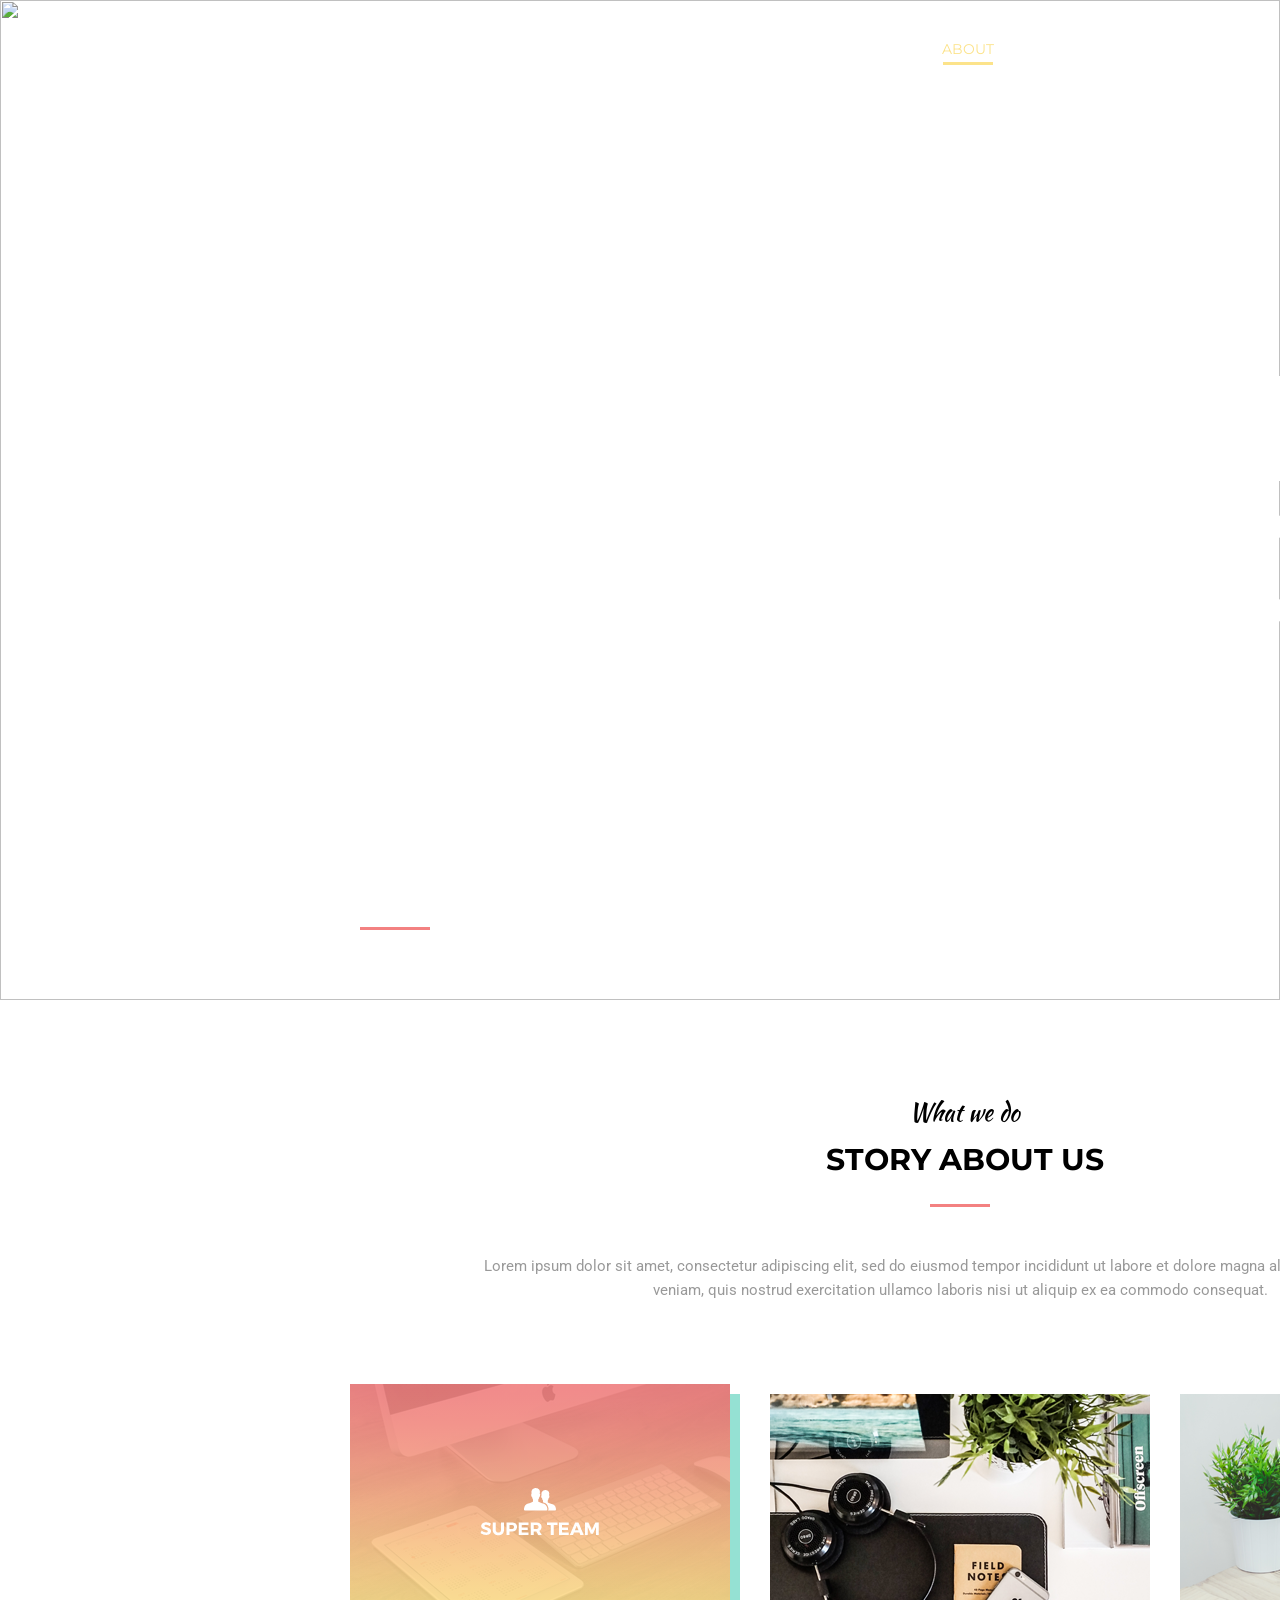
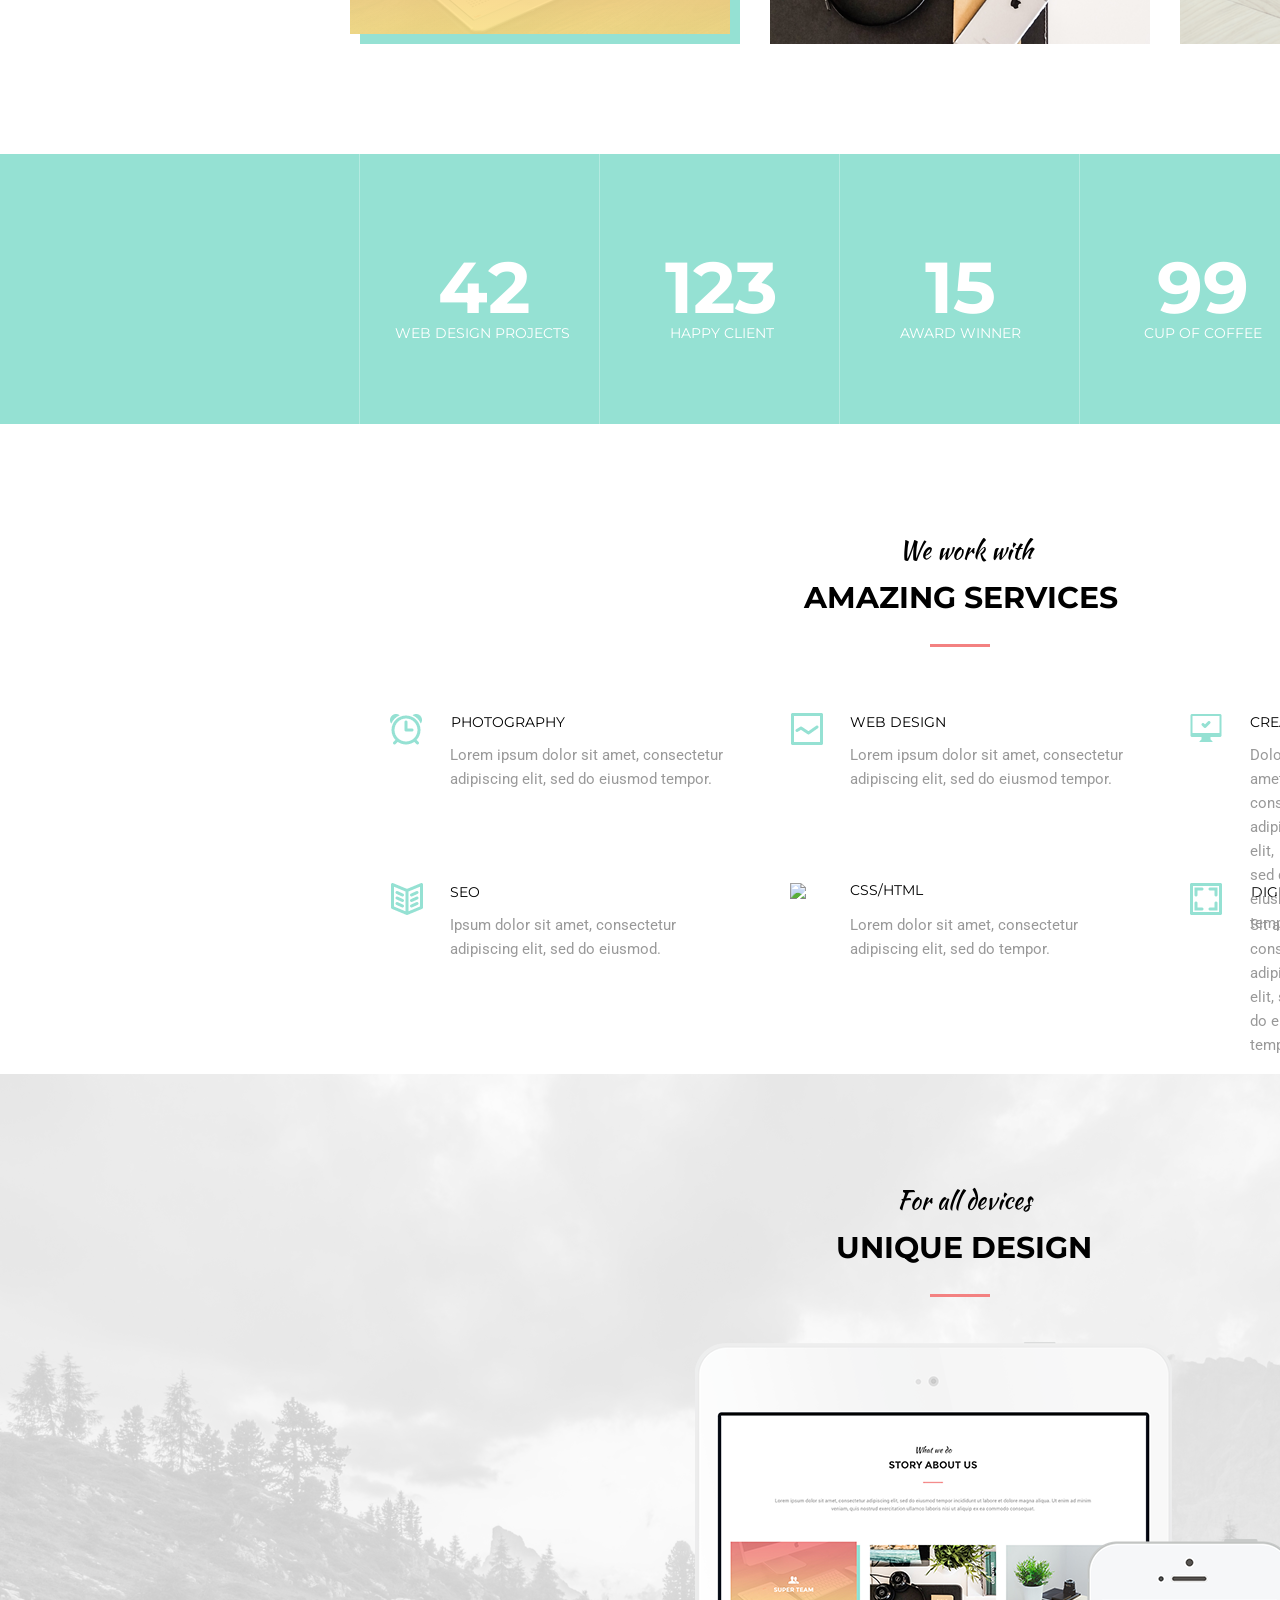
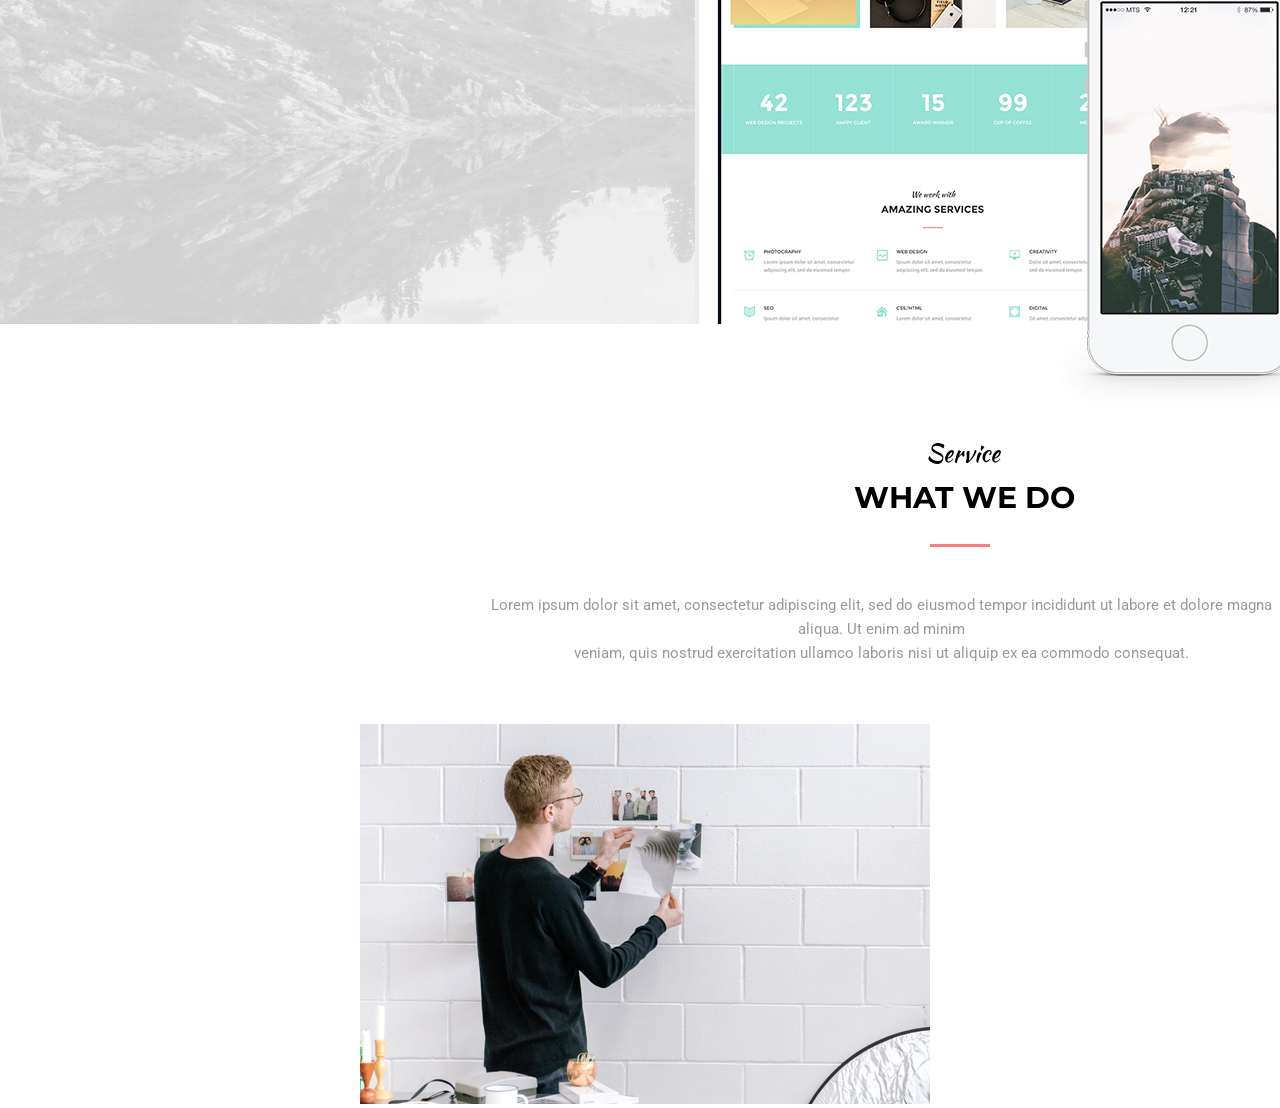
==== index.html @ 836aa124 "init commit" ====
<!DOCTYPE html>
<html>
<head>
	<title>MoGo</title>
	<link rel="stylesheet" type="text/css" href="css/style.css">
	<!--
		Importing Fonts
	-->
	<link href="https://fonts.googleapis.com/css?family=Montserrat:400,700&display=swap" rel="stylesheet">
	<link href="https://fonts.googleapis.com/css?family=Kaushan+Script&display=swap" rel="stylesheet">
	<link href="https://fonts.googleapis.com/css?family=Roboto&display=swap" rel="stylesheet">

</head>
<body>
<header>
	<span id='logo'>MoGo</span>
	<span id='nav1'><a class='nav' href="#" style="color:#fce38a;">ABOUT</a></span>
	<a class="navnclr" href="#" style="margin-left: 1048px;">SERVICE</a>
	<a class="navnclr" href="#" style="margin-left:1165px;">WORK</a>
	<a class="navnclr" href="#" style="margin-left:1269px;">BLOG</a>
	<a class="navnclr" href="#" style="margin-left:1365px;">CONTACT</a>
	<a href="#"><img src="image/cart.png" id="cart"></a>
	<a href="#"><img src="image/lupa.png" style="width: 18px;height: 18px;position: absolute;margin-top: 36px;margin-left:1544px;"></a>
	<img src="image/underline.png" id="undrln">
	<span id="ct">Creative Template</span>
	<label id="welcome_label">WELCOME <br>TO MOGO</label>
	<img src="image/underline2.png" id="undrln2">
	<a href="#"><img id="button" src="image/button.png"></a>
	<img src="image/line1.png" id="line1">
	<img src="image/line2.png" id="line2">
	<img src="image/line2.png" id="line3">
	<img src="image/line2.png" id="line4">
	<a href="#" id="intro"><span class="number">01</span> <span class="word">Intro</span></a>
	<a href="#" id="two"><span class="number">02</span> <span class="word">Work</span> </a>
	<a href="#" id="three"><span class="number">03</span> <span class="word">About</span></a>
	<a href="#" id="four"><span class="number">04</span> <span class="word">Contacts</span></a>
	<img src="image/intro.jpg" id="headerimg">
</header>

<section id="content1">
	<div id="main">
		<span id="what_we_do">What we do</span>
		<span id="story">Story about us</span>
		<img src="image/line_red.png" id="line_red">
		<span id="text">Lorem ipsum dolor sit amet, consectetur adipiscing elit, sed do eiusmod tempor incididunt ut labore et dolore magna aliqua. Ut enim ad minim <br> veniam, quis nostrud exercitation ullamco laboris nisi ut aliquip ex ea commodo consequat. </span>
		<img src="image/photo-1.png" id="photo1">
		<img src="image/photo-2.png" id="photo2">
		<img src="image/photo-3.png" id="photo3">
	</div>
</section>

<section id="content2">
	<div id="main2">
		<img src="image/vertical_line.png" id="vertical_line">
		<img src="image/vertical_line.png" id="vertical_line2">
		<img src="image/vertical_line.png" id="vertical_line3">
		<img src="image/vertical_line.png" id="vertical_line4">
		<img src="image/vertical_line.png" id="vertical_line5">
		<img src="image/vertical_line.png" id="vertical_line6">

		<span id="number1">42</span>
		<span id="number2">123</span>
		<span id="number3">15</span>
		<span id="number4">99</span>
		<span id="number5">24</span>

		<span id="word1">Web design projects</span>
		<span id="word2">Happy client</span>
		<span id="word3">award winner</span>
		<span id="word4">cup of coffee</span>
		<span id="word5">members</span>
	</div>
</section>
<section id="content3">
	<div id="main3">
		<span id="www">We work with</span>
		<span id="as">AMAZING SERVICES</span>
		<img src="image/line_red.png" id="line_red2">
		<img src="image/alarm_1.png" class="icons" style="margin-top:290px; margin-left: 390px;">
		<img src="image/graph_2.png" class="icons" style="margin-top:289px;margin-left:  791px;">
		<img src="image/computer_3.png" class="icons" style="margin-top:290px;margin-left:1190px;">
		<img src="image/book_4.png" class="icons" style="margin-top:459px;margin-left:391px;">
		<img src="image/HOME_5.png" class="icons" style="margin-top:459px;margin-left:790px;">
		<img src="image/image_6.png" class="icons" style="margin-top:459px;margin-left:1190px;">
		<span class="text_big" style="margin-top:289px;margin-left:451px;">Photography</span>
		<span class="text_big" style="margin-top:289px;margin-left:850px;">Web design</span>
		<span class="text_big" style="margin-top:289px;margin-left:1250px;">Creativity</span>
		<span class="text_big" style="margin-top:459px;margin-left:450px;">Seo</span>
		<span class="text_big" style="margin-top:457px;margin-left:850px;">Css/Html</span>
		<span class="text_big" style="margin-top:459px;margin-left:1251px;">Digital</span>
		<span class="text_small" style="margin-top:319px; margin-left:450px;">Lorem ipsum dolor sit amet, consectetur <br> adipiscing elit, sed do eiusmod tempor.</span>
		<span class="text_small" style="margin-top:319px;margin-left:850px;">Lorem ipsum dolor sit amet, consectetur <br> adipiscing elit, sed do eiusmod tempor.</span>
		<span class="text_small" style="margin-top:319px;margin-left:1250px;">Dolor sit amet, consectetur adipiscing elit,<br> sed do eiusmod tempor.</span>
		<span class="text_small" style="margin-top:489px;margin-left:450px;">Ipsum dolor sit amet, consectetur<br> adipiscing elit, sed do eiusmod.</span>
		<span class="text_small" style="margin-top:489px;margin-left:850px;">Lorem dolor sit amet, consectetur<br> adipiscing elit, sed do tempor.</span>
		<span class="text_small" style="margin-top:489px;margin-left: 1250px;">Sit amet, consectetur adipiscing elit, sed <br> do eiusmod tempor.</span>
	</div>
</section>
<section id="content4">
	<div id="main4">
		<span id="foralldevices">For all devices</span>
		<span id="unique">Unique design</span>
		<img src="image/line_red.png" style="position: absolute;margin-top:220px;margin-left: 930px;">
		
		<img src="image/background_2.png" style="opacity: 0.2;z-index: -1; position: absolute;">
		<img src="image/ipad.png" style="position: absolute;margin-top:268px;margin-left: 695px; opacity: 1;z-index: 2;">
		<img src="image/iphone.png" style="position:absolute;opacity:1;z-index: 2;margin-top:465px;margin-left: 1057px;">
	</div>
</section>
<section id="content5">
	<div id="main5">
		<span id="srvc">Service</span>
		<span id="what_we_do2" style="	margin-top:155px;margin-left:854px;">What we do</span>
		<img src="image/line_red.png" style="margin-top:220px;margin-left: 930px;position: absolute;">
		<span id="txt">Lorem ipsum dolor sit amet, consectetur adipiscing elit, sed do eiusmod tempor incididunt ut labore et dolore magna aliqua. Ut enim ad minim <br> veniam, quis nostrud exercitation ullamco laboris nisi ut aliquip ex ea commodo consequat. </span>
		<img src="image/photo.png" style="margin-top:400px;margin-left:360px">
	</div>
</section>

</body>
</html>
---- css/style.css ----
body{
	margin:0;
}
#logo{
	font-family: 'Montserrat', sans-serif;
	margin-left:362px;
	margin-top:27px;
	width:86px;
	height:23px;
	font-weight:700;
	font-size:30px;
	display: inline-block;
	font-size:30px;
	position: absolute;
	display: inline-block;
	color:white;
}
#headerimg{
	width: 100%;
	height: 1000px;
	z-index: -1;
	margin:0;
	position:relative;
}
#nav1{
	position: absolute;
	margin-left:942px;
	margin-top:40px;
}
#undrln{
	position:absolute;
	width:50px;
	height:3px;
	margin-left:943px;
	margin-top:62px;
}
.nav{
	position:absolute;
	font-weight: 400;
	font-size:14px;
	font-family: 'Montserrat';
	text-decoration: none;
}
.navnclr{
	position:absolute;
	font-weight: 400;
	font-size:14px;
	font-family: 'Montserrat';
	text-decoration: none;
	color:white;
	margin-top:40px;
}
#cart{
	position:absolute;
	margin-top:40px;
	margin-left:1484px;
	width: 18px;
	height:15px;
}
#ct{
	position:absolute;
	font-family: "Kaushan Script";
	font-size:72px;
	margin-top:229px;
	margin-left:713px;
	color:white;
}
#welcome_label{
	position:absolute;
	font-family: "Montserrat";
	font-weight: 700;
	font-size:150px;
	color:white;
	margin-top:358px;
	margin-left:560px;
	line-height: 140px;
	width: 820px;
	height:240px;
	text-align:center;
}
#undrln2{
	position:absolute;
	width: 60px;
	height: 3px;
	margin-top:677px;
	margin-left:930px;
}
#button{
	position: absolute;
	width: 160px;
	height:40px;
	margin-top:730px;
	margin-left:880px;
}
#line1{
	position:absolute;
	width: 280px;
	height: 3px;
	margin-top:927px;
	margin-left:360px;
}
a{
	text-decoration: none;
	color:white;
}
#intro{
	text-transform: uppercase;
	position: absolute;
	margin-top:955px;
	margin-left:360px;
}
.number{
	font-family: "Montserrat";
	font-weight: 700;
	font-size:24px;
}
.word{
	font-family:"Montserrat";
	font-weight: 400;
	font-size:17px;
}
#two{
	text-transform: uppercase;
	position:absolute;
	margin-top:955px;
	margin-left:670px;
}
#line2{
	position:absolute;
	width: 280px;
	height: 3px;
	margin-top:927px;
	margin-left:670px;
}
#three{
	text-transform: uppercase;
	position:absolute;
	margin-top:955px;
	margin-left:980px;
}
#line3{
	position:absolute;
	width: 280px;
	height: 3px;
	margin-top:927px;
	margin-left:980px;
}
#line4{
	position:absolute;
	width:280px;
	height:3px;
	margin-top:927px;
	margin-left:1290px;
}
#four{
	text-transform: uppercase;
	position:absolute;
	margin-top:955px;
	margin-left:1290px;
}
#what_we_do{
	position: absolute;
	font-family: "Kaushan Script";
	font-weight:400;
	font-size:24px;
	margin-top:91px;
	margin-left:909px;
}
#story{
	position:absolute;
	font-family:"Montserrat";
	font-weight: 700;
	font-size:30px;
	text-transform: uppercase;
	margin-top:137px;
	margin-left:826px;
}
#line_red{
	position: absolute;
	width:60px;
	height: 3px;
	margin-top:200px;
	margin-left:930px;
}
#text{
	position: absolute;
	font-family:"Roboto";
	font-weight: 400;
	font-size:15px;
	line-height: 24px;
	text-align:center;
	width:954px;
	height:39px;
	margin-top: 250px;
	margin-left: 483px;
	color:#999999;
}
#photo1, #photo2, #photo3{
	position:absolute;
}
#photo1{
	margin-top:380px;
	margin-left:350px;
}
#photo2{
	margin-top:390px;
	margin-left:770px;
}
#photo3{
	margin-top:390px;
	margin-left:1180px;
}
#main{
	height:750px;
	width:100%;
}
#main2{
	width:100%;
	height:270px;
	background-color: #95e1d3;
}
#vertical_line{
	position:absolute;
	margin-left:359px;
}
#vertical_line2{
	position:absolute;
	margin-left:599px;
}
#vertical_line3{
	position:absolute;
	margin-left:839px;
}
#vertical_line4{
	position:absolute;
	margin-left:1079px;
}
#vertical_line5{
	position:absolute;
	margin-left:1319px;
}
#vertical_line6{
	position:absolute;
	margin-left:1559px;
	margin-right: 360px;
}
#number1{
	position:absolute;
	font-family: 'Montserrat';
	font-weight: 700;
	font-size:72px;
	text-transform: uppercase;
	margin-top:89px;
	margin-left:438px;
	color:white;
}
#number2{
	position:absolute;
	font-family: 'Montserrat';
	font-weight: 700;
	font-size:72px;
	text-transform: uppercase;
	margin-top:89px;
	margin-left:665px;
	color:white;
}
#number3{
	position:absolute;
	font-family: 'Montserrat';
	font-weight: 700;
	font-size:72px;
	text-transform: uppercase;
	margin-top:89px;
	margin-left:925px;
	color:white;
}
#number4{
	position:absolute;
	font-family: 'Montserrat';
	font-weight: 700;
	font-size:72px;
	text-transform: uppercase;
	margin-top:89px;
	margin-left:1157px;
	color:white;
}
#number5{
	position:absolute;
	font-family: 'Montserrat';
	font-weight: 700;
	font-size:72px;
	text-transform: uppercase;
	margin-top:89px;
	margin-left:1398px;
	color:white;
	text-transform: uppercase;
}
#word1{
	position: absolute;
	font-family: 'Montserrat';
	font-weight:400;
	font-size:14px;
	color:white;
	text-transform: uppercase;
	margin-left:395px;
}
#word2{
	position: absolute;
	font-family: "Montserrat";
	font-weight:400;
	font-size:14px;
	color:white;
	text-transform: uppercase;
	margin-left:670px;
}
#word3{
	position: absolute;
	font-family: "Montserrat";
	font-weight:400;
	font-size:14px;
	color:white;
	text-transform: uppercase;
	margin-left:900px;
}
#word4{
	position: absolute;
	font-family: "Montserrat";
	font-weight:400;
	font-size:14px;
	color:white;
	text-transform: uppercase;
	margin-left:1144px;
}
#word5{
	position: absolute;
	font-family: "Montserrat";
	font-weight:400;
	font-size:14px;
	color:white;
	text-transform: uppercase;
	margin-left:1404px;
}
#word1, #word2, #word3, #word4, #word5{
	margin-top:170px;
}
#main3{
	width:100%;
	height:650px;
}
#www{
	font-family: 'Kaushan Script';
	font-size:24px;
	font-weight: 400;
	position: absolute;
	margin-top:109px;
	margin-left:899px;
}
#as{
	font-family: 'Montserrat';
	font-weight: 700;
	font-size:30px;
	position:absolute;
	margin-top:155px;
	margin-left:804px;
}
#line_red2{
	position: absolute;
	margin-top:220px;
	margin-left:930px;
}
.icons{
	position:absolute;
}
.text_big{
	position:absolute;
	font-family: 'Montserrat';
	font-weight: 400;
	font-size:14px;
	text-transform: uppercase;
}
.text_small{
	position:absolute;
	font-family:'Roboto';
	font-size:15px;
	font-weight: 400;
	line-height: 24px;
	color:#999999;
}
#foralldevices{
	font-size: 24px;
	font-weight: 400;
	font-family: "Kaushan Script";
	position:absolute;
	margin-top:109px;
	margin-left:897px;
	color:black;
}
#unique{
	text-transform: uppercase;
	font-family: "Montserrat";
	font-weight: 700;
	font-size:30px;
	margin-top:155px;
	margin-left:836px;
	position: absolute;
	color:black;
}
#main4{
	width: 1920px;
	height:850px;
}
#srvc{
	position:absolute;
	margin-top:112px;
	margin-left:926px;
	font-family: "Kaushan Script";
	font-size:24px;
	font-weight: 400;
}
#what_we_do2{
	font-family: "Montserrat";
	font-weight: 700;
	font-size:30px;
	text-transform: uppercase;
	position:absolute;
}
#txt{
	font-family: "Roboto";
	font-weight: 400;
	font-size:15px;
	line-height: 24px;
	text-align: center;
	position: absolute;
	margin-top: 269px;
	margin-left:483px;
	color:#999999;
}
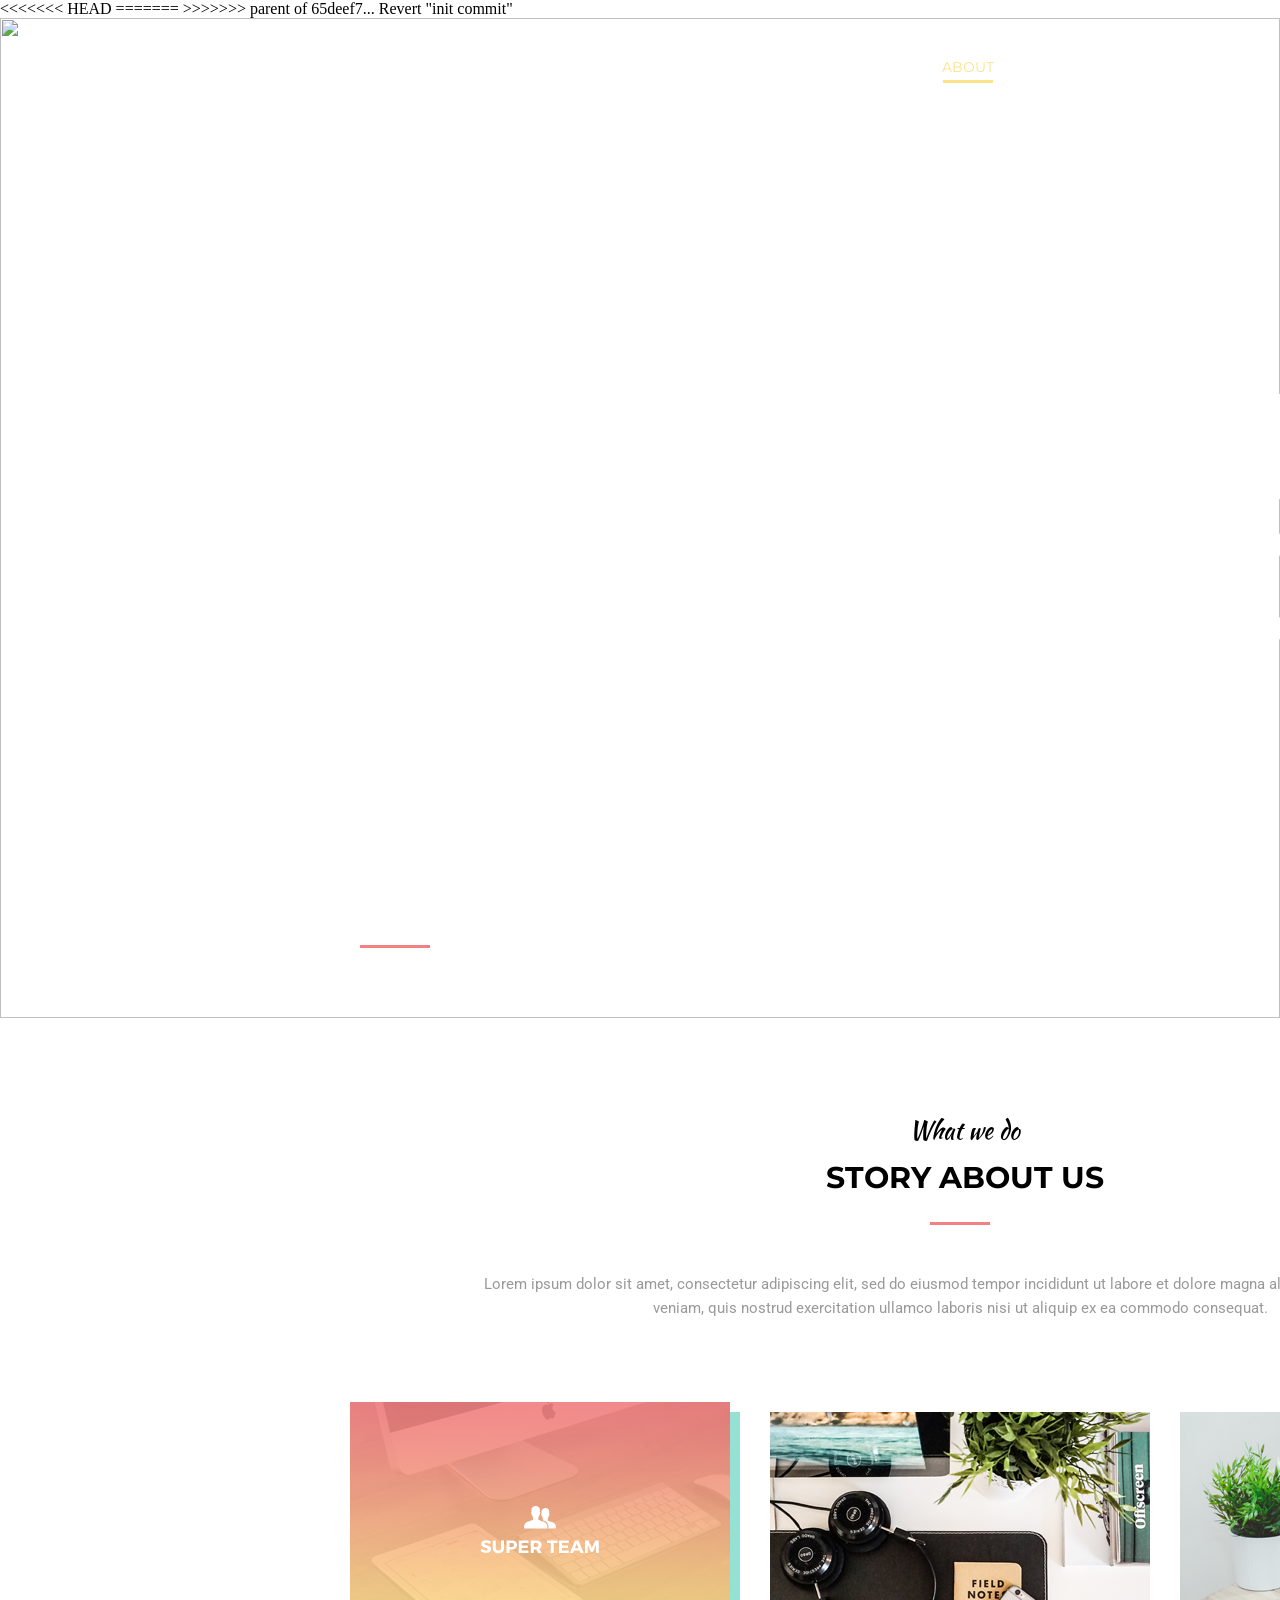
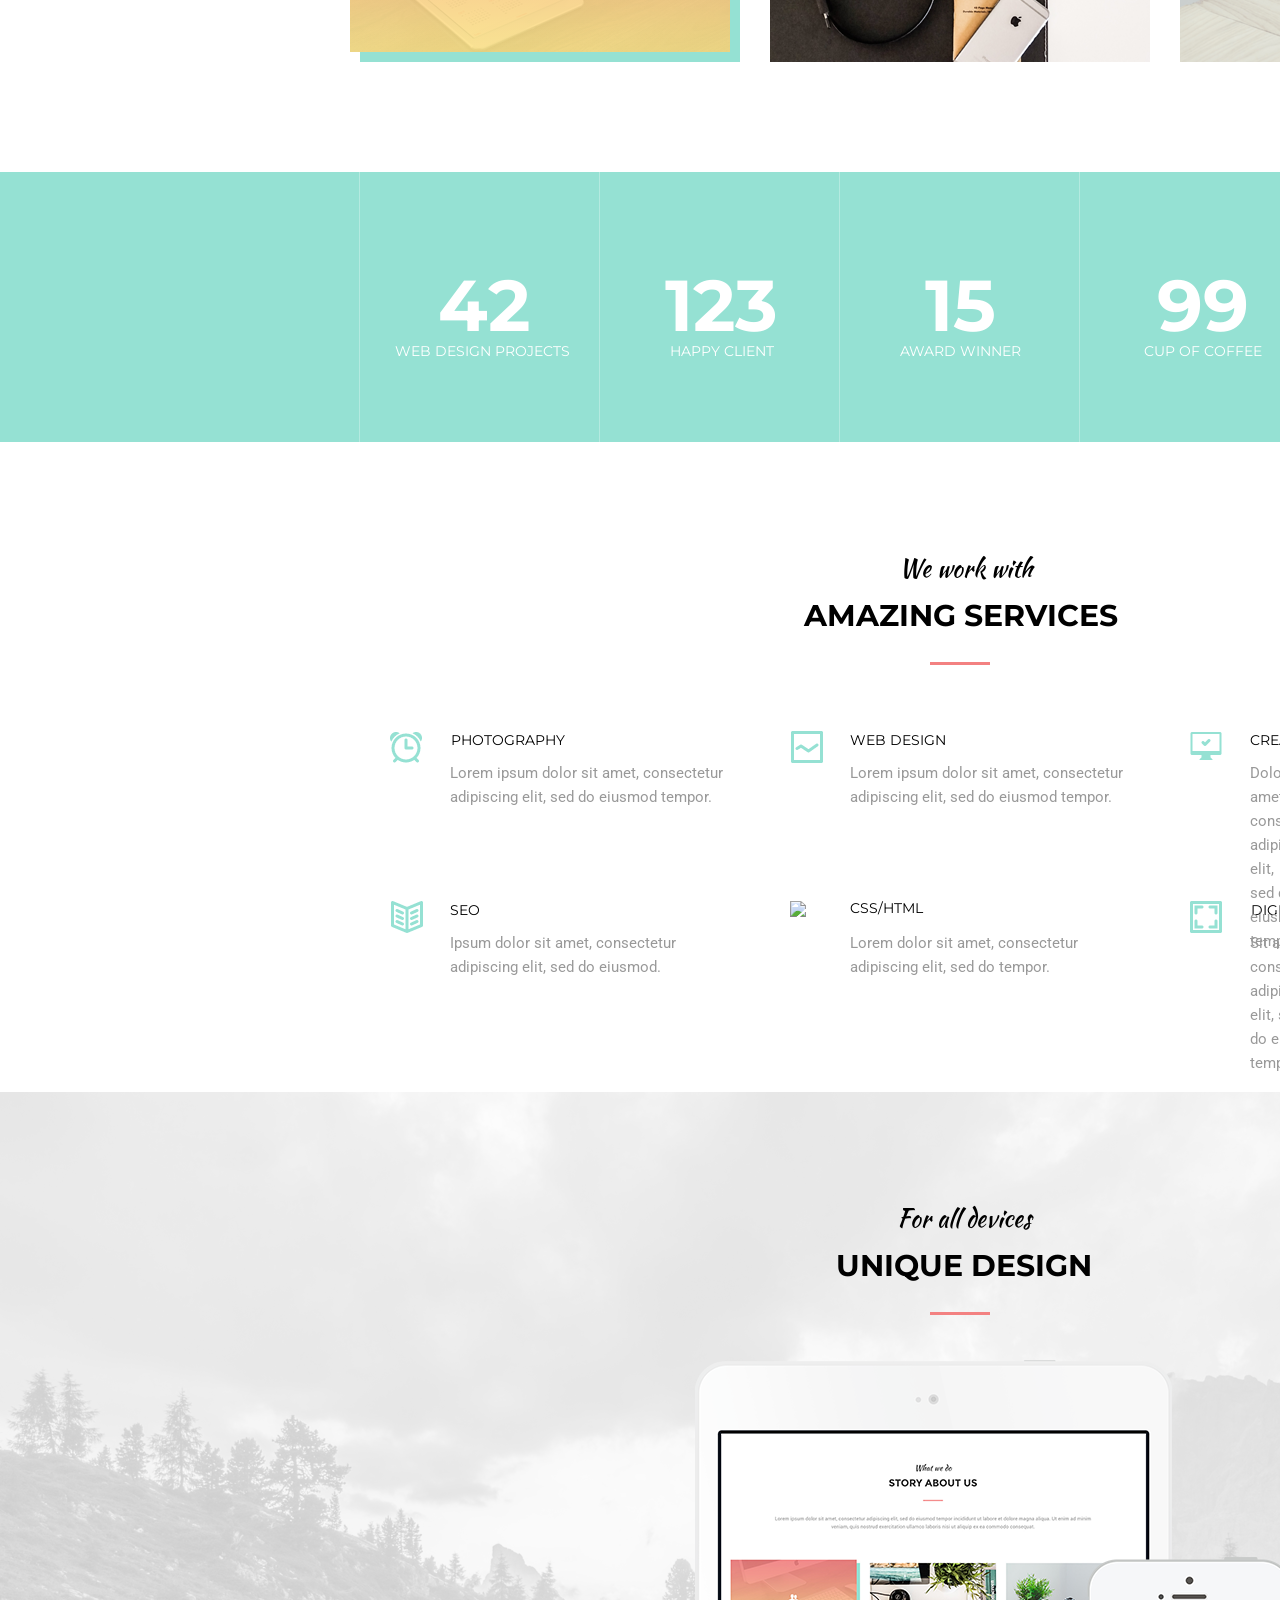
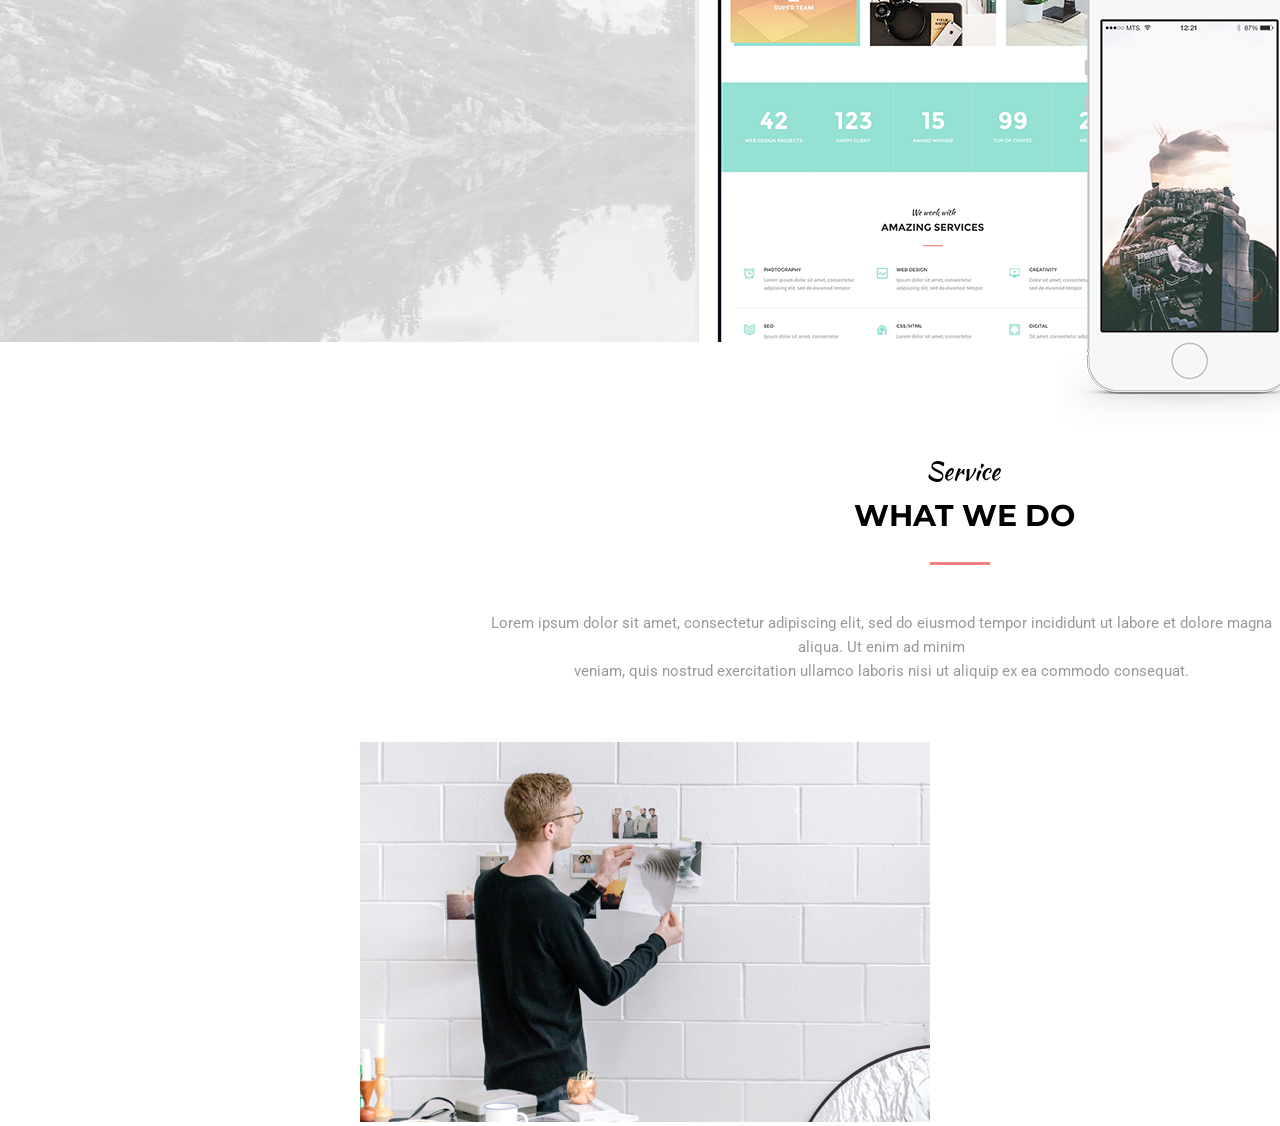
==== commit 0f942834: "Update index.html" ====
--- a/index.html
+++ b/index.html
@@ -9,7 +9,14 @@
 	<link href="https://fonts.googleapis.com/css?family=Montserrat:400,700&display=swap" rel="stylesheet">
 	<link href="https://fonts.googleapis.com/css?family=Kaushan+Script&display=swap" rel="stylesheet">
 	<link href="https://fonts.googleapis.com/css?family=Roboto&display=swap" rel="stylesheet">
+<<<<<<< HEAD
+	<!--
+		Google AdSense
+	-->
+	<script data-ad-client="ca-pub-1512431930109573" async src="https://pagead2.googlesyndication.com/pagead/js/adsbygoogle.js"></script>
+=======
 
+>>>>>>> parent of 65deef7... Revert "init commit"
 </head>
 <body>
 <header>
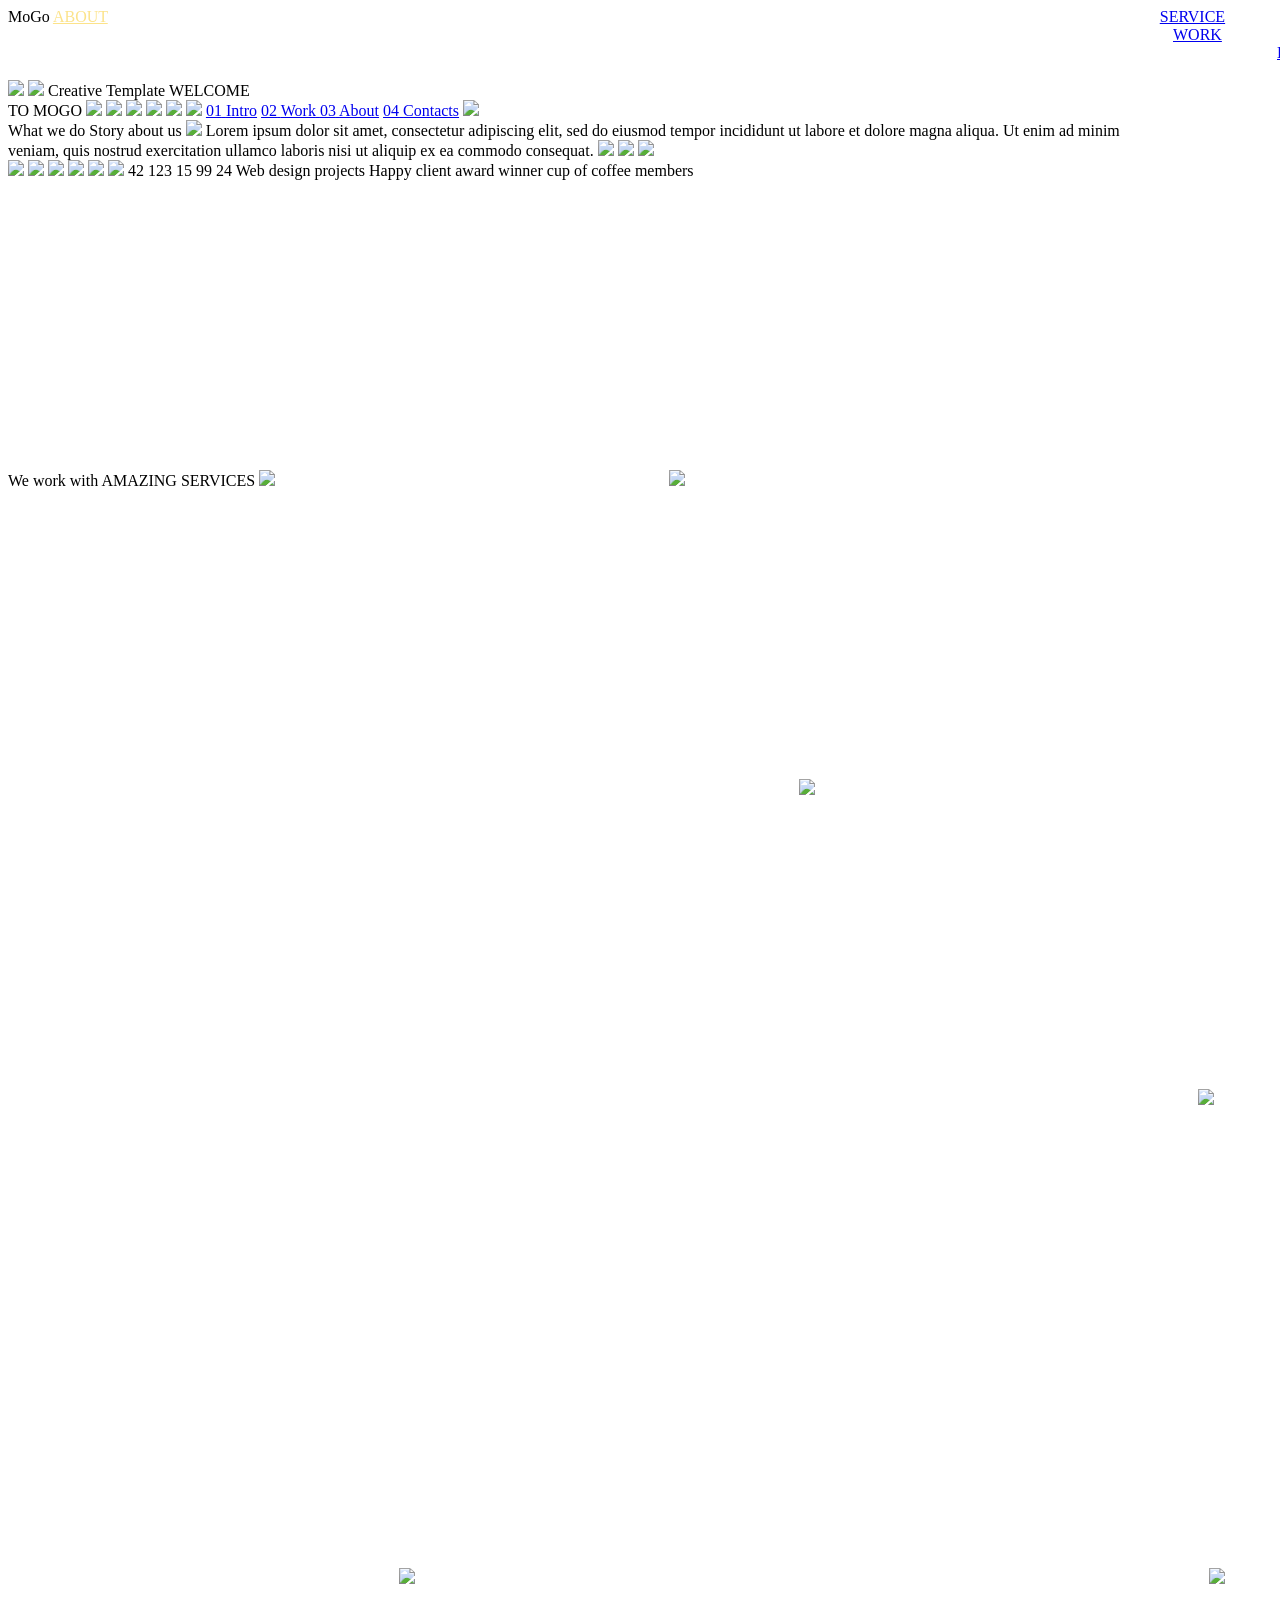
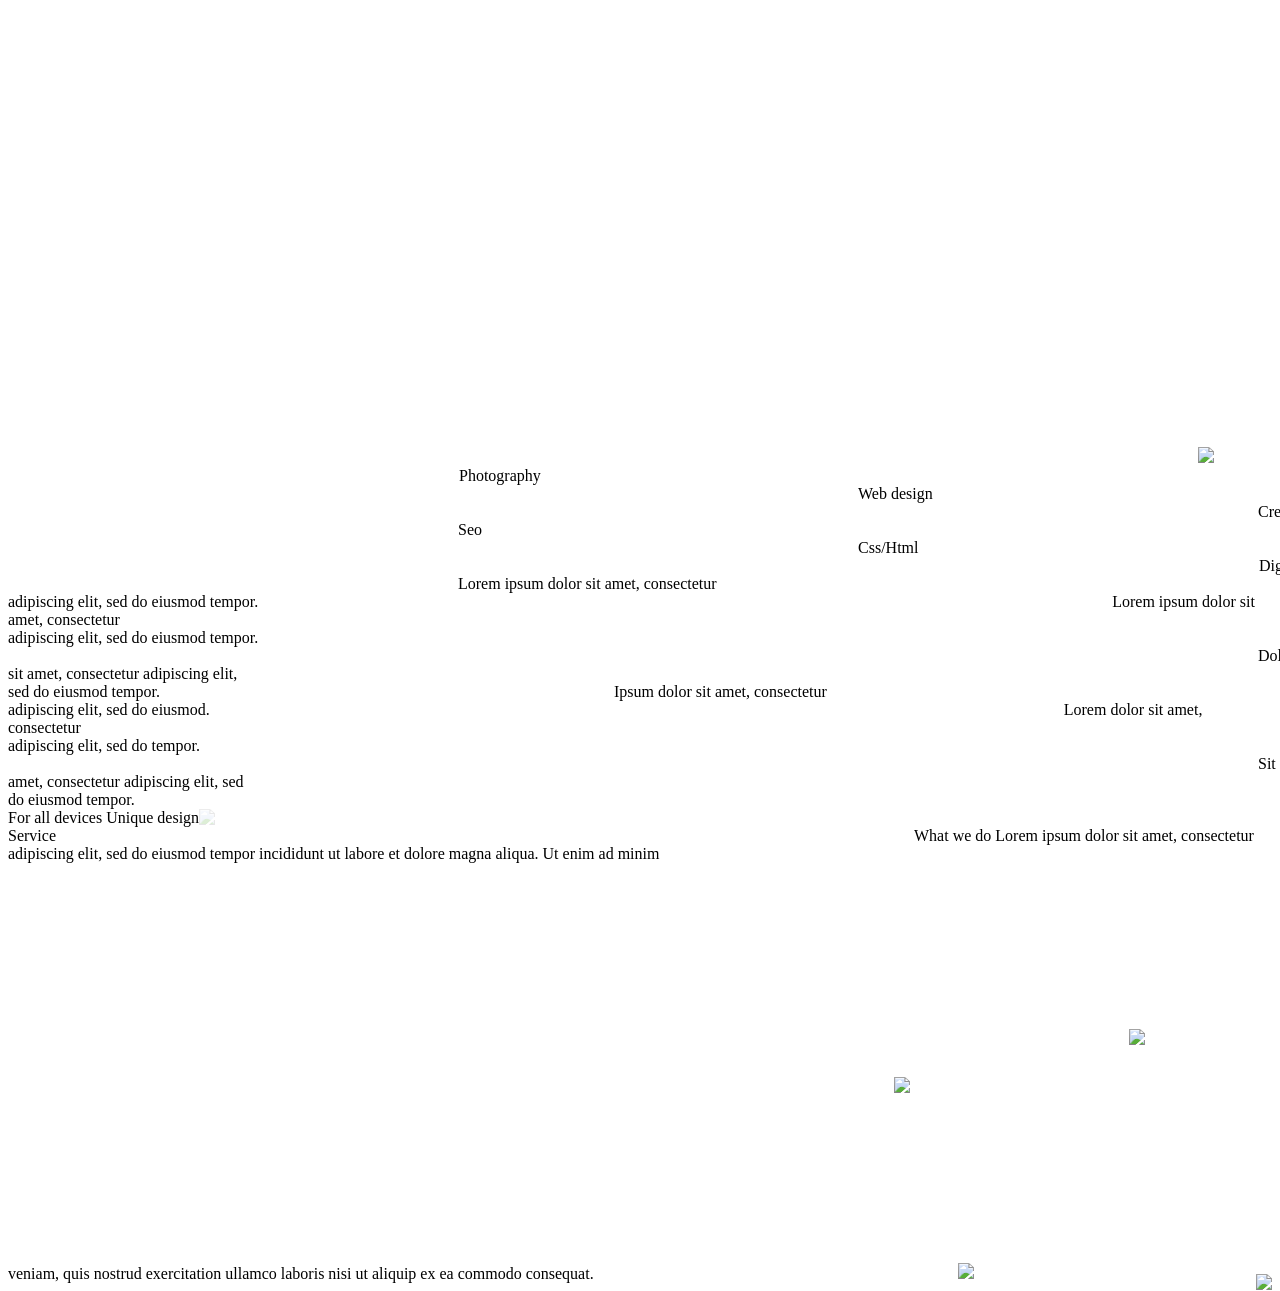
==== commit 2fd041eb: "mogov1" ====
--- a/index.html
+++ b/index.html
@@ -9,14 +9,11 @@
 	<link href="https://fonts.googleapis.com/css?family=Montserrat:400,700&display=swap" rel="stylesheet">
 	<link href="https://fonts.googleapis.com/css?family=Kaushan+Script&display=swap" rel="stylesheet">
 	<link href="https://fonts.googleapis.com/css?family=Roboto&display=swap" rel="stylesheet">
-<<<<<<< HEAD
 	<!--
 		Google AdSense
 	-->
 	<script data-ad-client="ca-pub-1512431930109573" async src="https://pagead2.googlesyndication.com/pagead/js/adsbygoogle.js"></script>
-=======
 
->>>>>>> parent of 65deef7... Revert "init commit"
 </head>
 <body>
 <header>
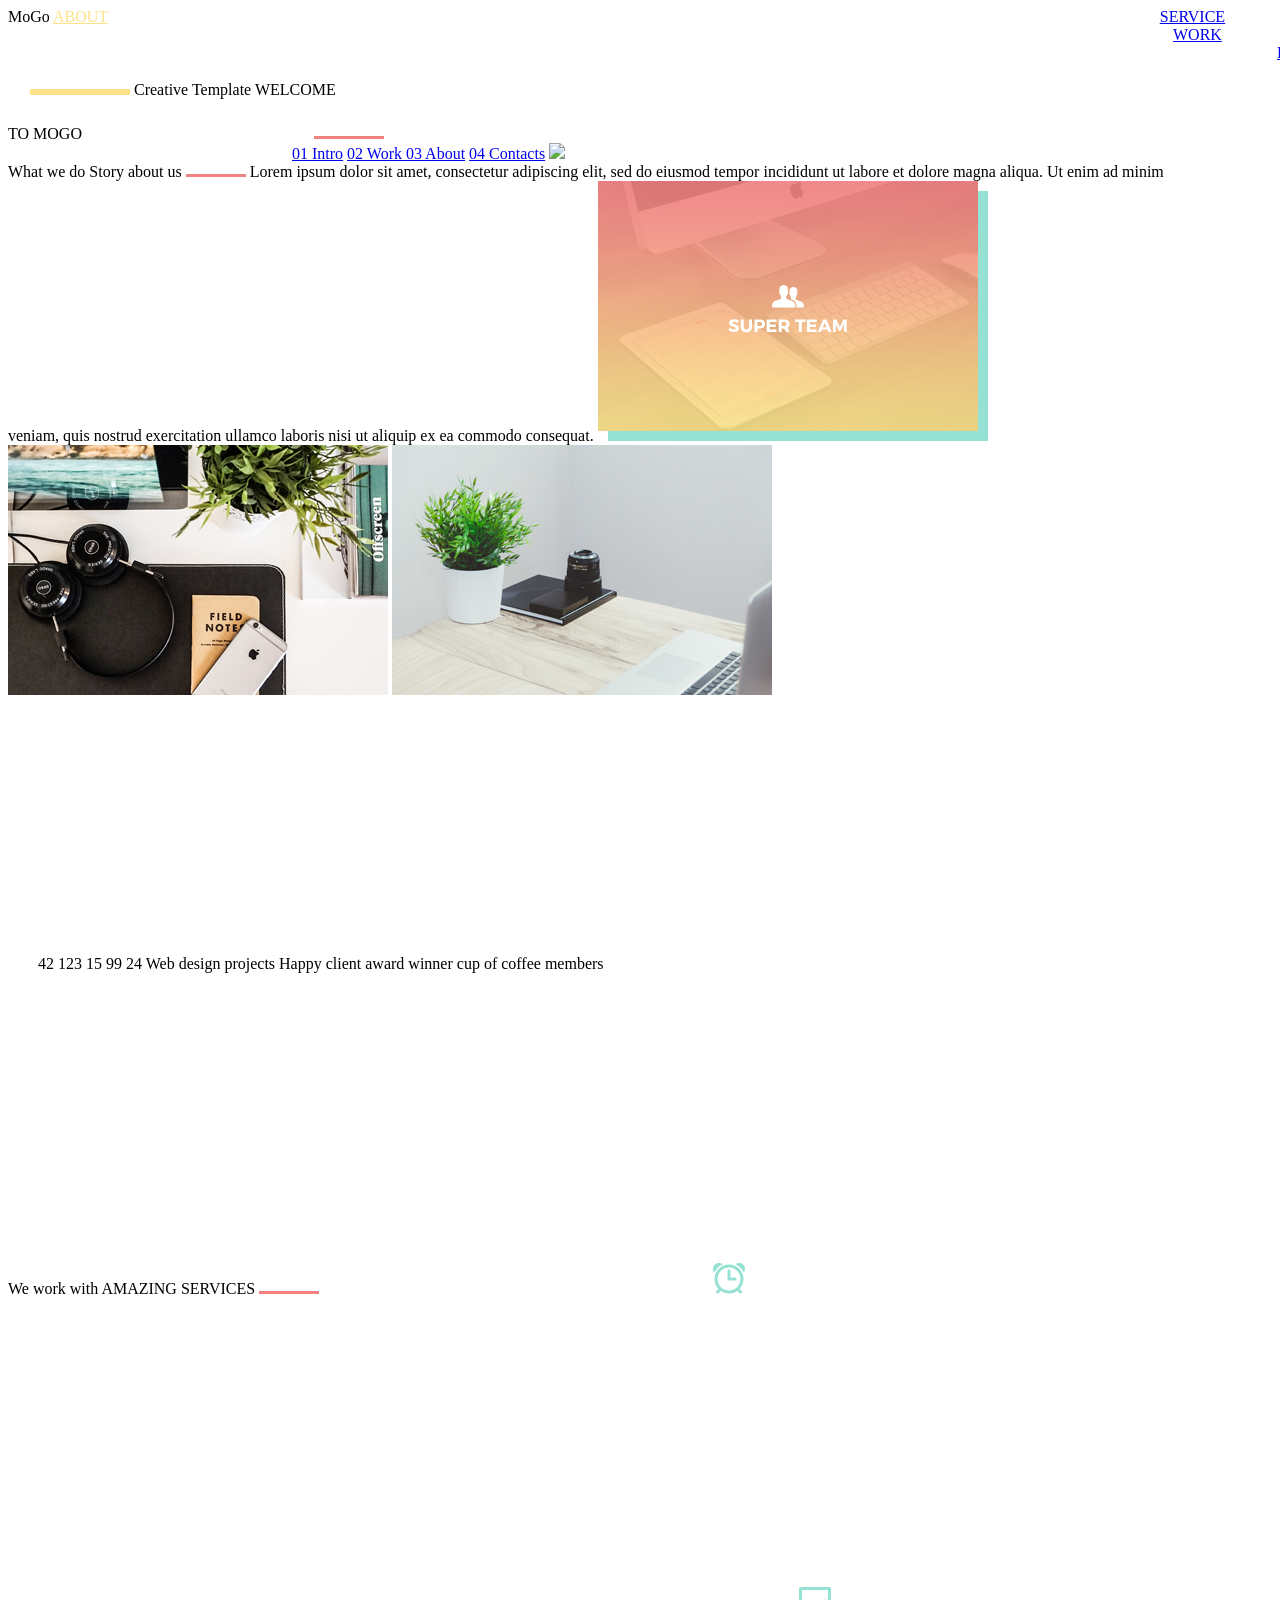
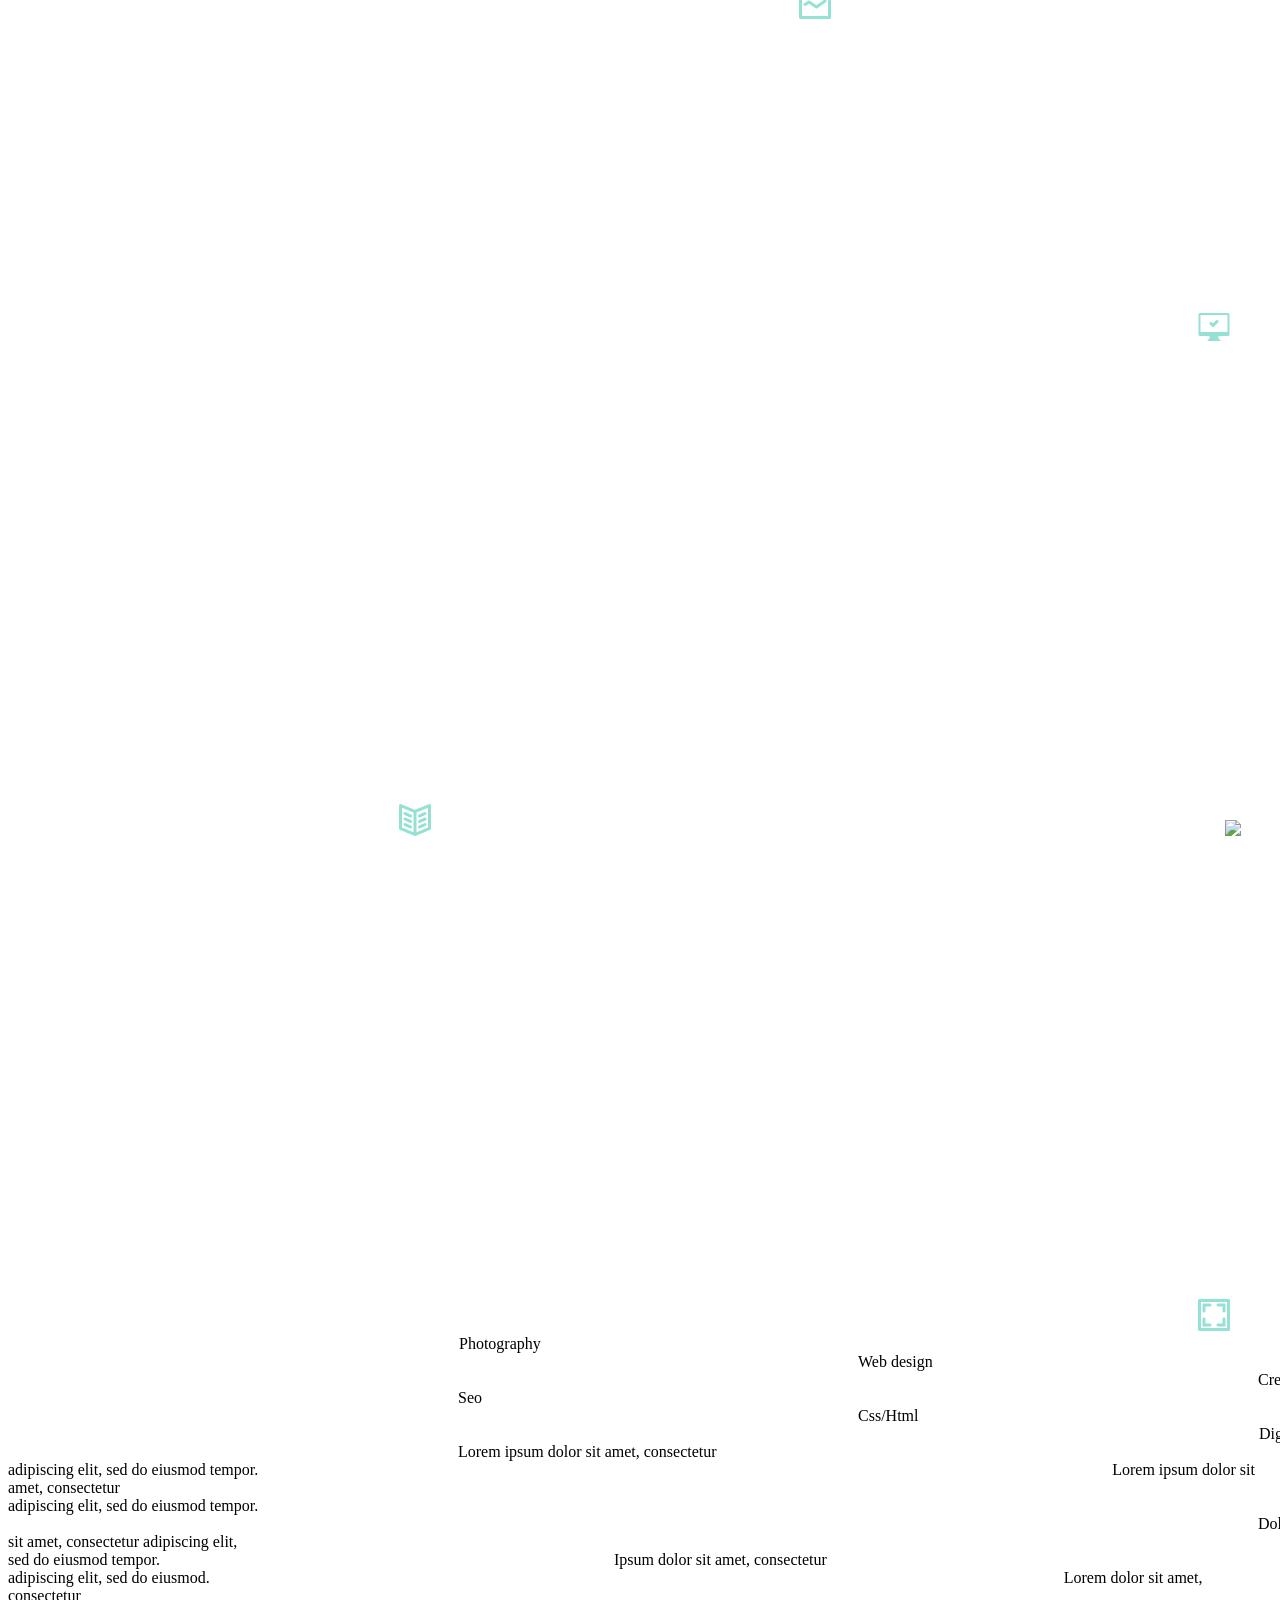
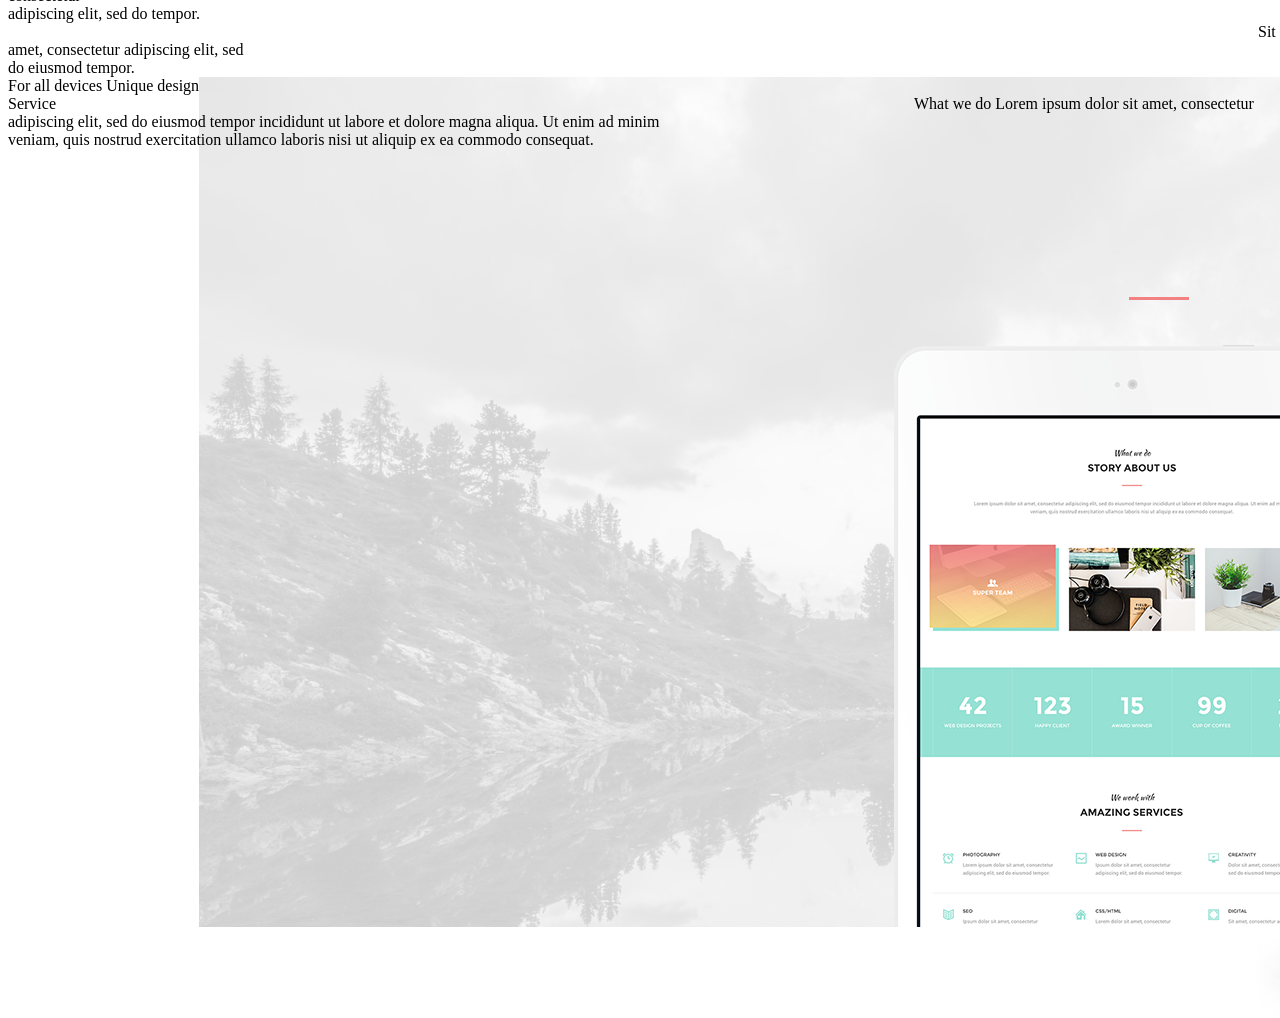
==== commit 420cb57f: "mogo v2" ====
--- a/index.html
+++ b/index.html
@@ -13,7 +13,6 @@
 		Google AdSense
 	-->
 	<script data-ad-client="ca-pub-1512431930109573" async src="https://pagead2.googlesyndication.com/pagead/js/adsbygoogle.js"></script>
-
 </head>
 <body>
 <header>
@@ -117,7 +116,10 @@
 		<span id="what_we_do2" style="	margin-top:155px;margin-left:854px;">What we do</span>
 		<img src="image/line_red.png" style="margin-top:220px;margin-left: 930px;position: absolute;">
 		<span id="txt">Lorem ipsum dolor sit amet, consectetur adipiscing elit, sed do eiusmod tempor incididunt ut labore et dolore magna aliqua. Ut enim ad minim <br> veniam, quis nostrud exercitation ullamco laboris nisi ut aliquip ex ea commodo consequat. </span>
-		<img src="image/photo.png" style="margin-top:400px;margin-left:360px">
+		<img src="image/photo.png" style="margin-top:400px;margin-left:360px;position: absolute;">
+		<img src="image/photography.png" style="margin-top:400px;margin-left:960px; position: absolute;">
+		<a href="#"><img src="image/arrow.png" style="margin-top:424px;margin-left:1518px;position: absolute;"></a>
+		<img src="image/block1.png" style="margin-top:459px;margin-left:960px;position: absolute;">
 	</div>
 </section>
 
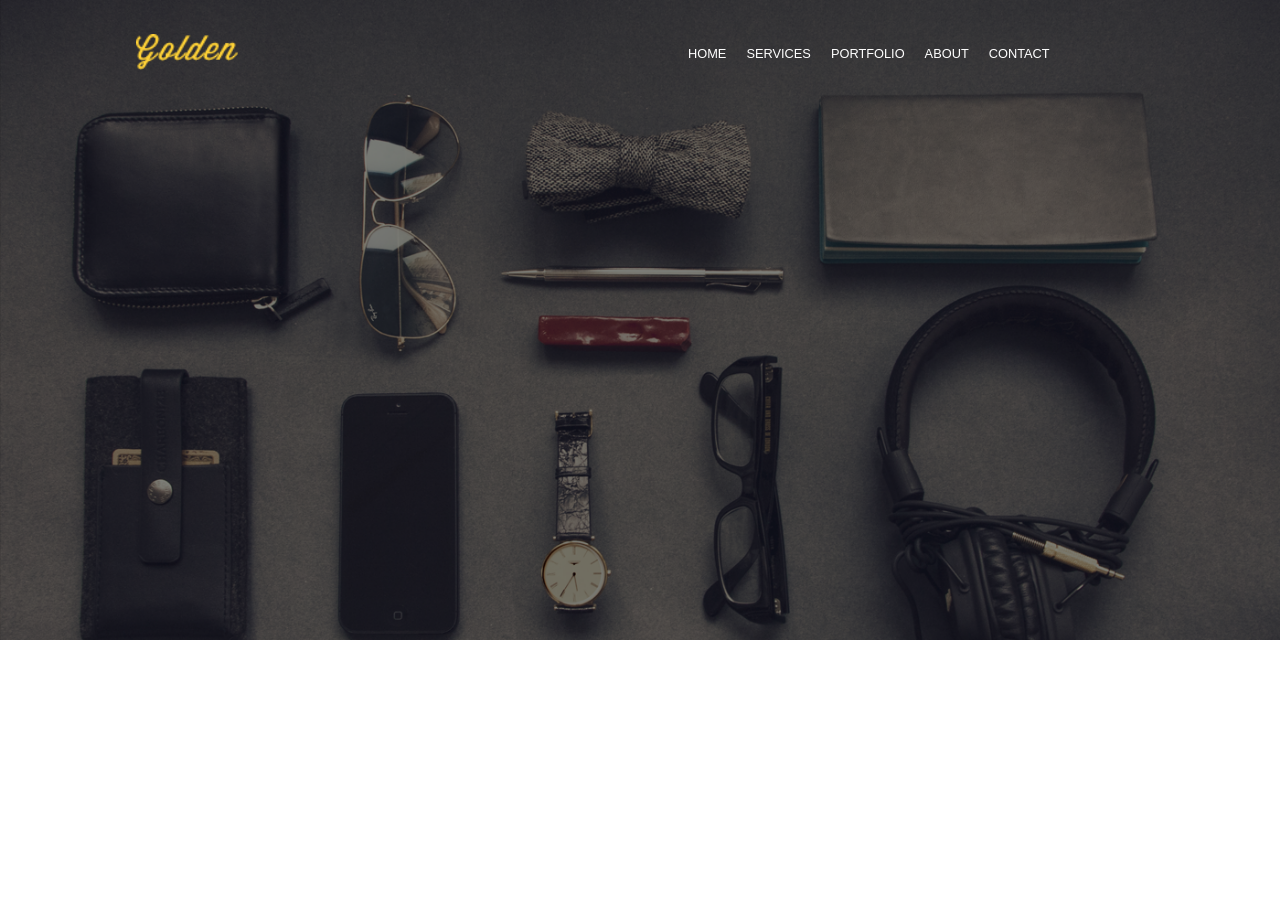
==== commit fbc39b9f: "adap rel1 fin" ====
--- a/index.html
+++ b/index.html
@@ -1,127 +1,20 @@
 <!DOCTYPE html>
-<html>
+<html lang="en">
 <head>
-	<title>MoGo</title>
 	<link rel="stylesheet" type="text/css" href="css/style.css">
-	<!--
-		Importing Fonts
-	-->
-	<link href="https://fonts.googleapis.com/css?family=Montserrat:400,700&display=swap" rel="stylesheet">
-	<link href="https://fonts.googleapis.com/css?family=Kaushan+Script&display=swap" rel="stylesheet">
-	<link href="https://fonts.googleapis.com/css?family=Roboto&display=swap" rel="stylesheet">
-	<!--
-		Google AdSense
-	-->
-	<script data-ad-client="ca-pub-1512431930109573" async src="https://pagead2.googlesyndication.com/pagead/js/adsbygoogle.js"></script>
+	<title>Golden</title>
 </head>
 <body>
-<header>
-	<span id='logo'>MoGo</span>
-	<span id='nav1'><a class='nav' href="#" style="color:#fce38a;">ABOUT</a></span>
-	<a class="navnclr" href="#" style="margin-left: 1048px;">SERVICE</a>
-	<a class="navnclr" href="#" style="margin-left:1165px;">WORK</a>
-	<a class="navnclr" href="#" style="margin-left:1269px;">BLOG</a>
-	<a class="navnclr" href="#" style="margin-left:1365px;">CONTACT</a>
-	<a href="#"><img src="image/cart.png" id="cart"></a>
-	<a href="#"><img src="image/lupa.png" style="width: 18px;height: 18px;position: absolute;margin-top: 36px;margin-left:1544px;"></a>
-	<img src="image/underline.png" id="undrln">
-	<span id="ct">Creative Template</span>
-	<label id="welcome_label">WELCOME <br>TO MOGO</label>
-	<img src="image/underline2.png" id="undrln2">
-	<a href="#"><img id="button" src="image/button.png"></a>
-	<img src="image/line1.png" id="line1">
-	<img src="image/line2.png" id="line2">
-	<img src="image/line2.png" id="line3">
-	<img src="image/line2.png" id="line4">
-	<a href="#" id="intro"><span class="number">01</span> <span class="word">Intro</span></a>
-	<a href="#" id="two"><span class="number">02</span> <span class="word">Work</span> </a>
-	<a href="#" id="three"><span class="number">03</span> <span class="word">About</span></a>
-	<a href="#" id="four"><span class="number">04</span> <span class="word">Contacts</span></a>
-	<img src="image/intro.jpg" id="headerimg">
-</header>
-
-<section id="content1">
-	<div id="main">
-		<span id="what_we_do">What we do</span>
-		<span id="story">Story about us</span>
-		<img src="image/line_red.png" id="line_red">
-		<span id="text">Lorem ipsum dolor sit amet, consectetur adipiscing elit, sed do eiusmod tempor incididunt ut labore et dolore magna aliqua. Ut enim ad minim <br> veniam, quis nostrud exercitation ullamco laboris nisi ut aliquip ex ea commodo consequat. </span>
-		<img src="image/photo-1.png" id="photo1">
-		<img src="image/photo-2.png" id="photo2">
-		<img src="image/photo-3.png" id="photo3">
+	<div id='wrapper'>
+		<img src="images/logo.png" id="logo">
+		<ul>
+			<a href="#"><li>Home</li></a>
+			<a href="#"><li>Services</li></a>
+			<a href="#"><li>Portfolio</li></a>
+			<a href="#"><li>About</li></a>
+			<a href="#"><li>Contact</li></a>
+		</ul>
+		<img src="images/first-bg.png" id="first-bg">
 	</div>
-</section>
-
-<section id="content2">
-	<div id="main2">
-		<img src="image/vertical_line.png" id="vertical_line">
-		<img src="image/vertical_line.png" id="vertical_line2">
-		<img src="image/vertical_line.png" id="vertical_line3">
-		<img src="image/vertical_line.png" id="vertical_line4">
-		<img src="image/vertical_line.png" id="vertical_line5">
-		<img src="image/vertical_line.png" id="vertical_line6">
-
-		<span id="number1">42</span>
-		<span id="number2">123</span>
-		<span id="number3">15</span>
-		<span id="number4">99</span>
-		<span id="number5">24</span>
-
-		<span id="word1">Web design projects</span>
-		<span id="word2">Happy client</span>
-		<span id="word3">award winner</span>
-		<span id="word4">cup of coffee</span>
-		<span id="word5">members</span>
-	</div>
-</section>
-<section id="content3">
-	<div id="main3">
-		<span id="www">We work with</span>
-		<span id="as">AMAZING SERVICES</span>
-		<img src="image/line_red.png" id="line_red2">
-		<img src="image/alarm_1.png" class="icons" style="margin-top:290px; margin-left: 390px;">
-		<img src="image/graph_2.png" class="icons" style="margin-top:289px;margin-left:  791px;">
-		<img src="image/computer_3.png" class="icons" style="margin-top:290px;margin-left:1190px;">
-		<img src="image/book_4.png" class="icons" style="margin-top:459px;margin-left:391px;">
-		<img src="image/HOME_5.png" class="icons" style="margin-top:459px;margin-left:790px;">
-		<img src="image/image_6.png" class="icons" style="margin-top:459px;margin-left:1190px;">
-		<span class="text_big" style="margin-top:289px;margin-left:451px;">Photography</span>
-		<span class="text_big" style="margin-top:289px;margin-left:850px;">Web design</span>
-		<span class="text_big" style="margin-top:289px;margin-left:1250px;">Creativity</span>
-		<span class="text_big" style="margin-top:459px;margin-left:450px;">Seo</span>
-		<span class="text_big" style="margin-top:457px;margin-left:850px;">Css/Html</span>
-		<span class="text_big" style="margin-top:459px;margin-left:1251px;">Digital</span>
-		<span class="text_small" style="margin-top:319px; margin-left:450px;">Lorem ipsum dolor sit amet, consectetur <br> adipiscing elit, sed do eiusmod tempor.</span>
-		<span class="text_small" style="margin-top:319px;margin-left:850px;">Lorem ipsum dolor sit amet, consectetur <br> adipiscing elit, sed do eiusmod tempor.</span>
-		<span class="text_small" style="margin-top:319px;margin-left:1250px;">Dolor sit amet, consectetur adipiscing elit,<br> sed do eiusmod tempor.</span>
-		<span class="text_small" style="margin-top:489px;margin-left:450px;">Ipsum dolor sit amet, consectetur<br> adipiscing elit, sed do eiusmod.</span>
-		<span class="text_small" style="margin-top:489px;margin-left:850px;">Lorem dolor sit amet, consectetur<br> adipiscing elit, sed do tempor.</span>
-		<span class="text_small" style="margin-top:489px;margin-left: 1250px;">Sit amet, consectetur adipiscing elit, sed <br> do eiusmod tempor.</span>
-	</div>
-</section>
-<section id="content4">
-	<div id="main4">
-		<span id="foralldevices">For all devices</span>
-		<span id="unique">Unique design</span>
-		<img src="image/line_red.png" style="position: absolute;margin-top:220px;margin-left: 930px;">
-		
-		<img src="image/background_2.png" style="opacity: 0.2;z-index: -1; position: absolute;">
-		<img src="image/ipad.png" style="position: absolute;margin-top:268px;margin-left: 695px; opacity: 1;z-index: 2;">
-		<img src="image/iphone.png" style="position:absolute;opacity:1;z-index: 2;margin-top:465px;margin-left: 1057px;">
-	</div>
-</section>
-<section id="content5">
-	<div id="main5">
-		<span id="srvc">Service</span>
-		<span id="what_we_do2" style="	margin-top:155px;margin-left:854px;">What we do</span>
-		<img src="image/line_red.png" style="margin-top:220px;margin-left: 930px;position: absolute;">
-		<span id="txt">Lorem ipsum dolor sit amet, consectetur adipiscing elit, sed do eiusmod tempor incididunt ut labore et dolore magna aliqua. Ut enim ad minim <br> veniam, quis nostrud exercitation ullamco laboris nisi ut aliquip ex ea commodo consequat. </span>
-		<img src="image/photo.png" style="margin-top:400px;margin-left:360px;position: absolute;">
-		<img src="image/photography.png" style="margin-top:400px;margin-left:960px; position: absolute;">
-		<a href="#"><img src="image/arrow.png" style="margin-top:424px;margin-left:1518px;position: absolute;"></a>
-		<img src="image/block1.png" style="margin-top:459px;margin-left:960px;position: absolute;">
-	</div>
-</section>
-
 </body>
 </html>
--- a/css/style.css
+++ b/css/style.css
@@ -0,0 +1,48 @@
+#logo{
+	position:absolute;
+	margin-top:2%;
+	margin-left:10%;
+	width:8%;
+	height:auto;
+}
+#first-bg{
+	width:100%;
+	height:auto;
+	position: absolute;
+	top:0;
+	left: 0;
+	z-index: -1;
+}
+ul{
+	display:flex;
+	position:absolute;
+	max-width: 100%;
+	margin-left:50%;
+	margin-top:3%;
+	list-style-type: none;
+}
+li{
+	text-transform: uppercase;
+	font-family: "Arial";
+
+}
+a{
+	text-decoration:none;
+	color:white;
+	margin-right: 20px;
+	font-size:80%;
+}
+@media screen and (max-width: 845px){
+	a{
+		font-size:60%;
+	}
+}
+@media screen and (max-width:700px){
+	ul{
+		display:inline-block;
+		width:50%;
+		line-height: 7px;
+		margin-left:70%;
+		font-size:50%;
+	}
+}
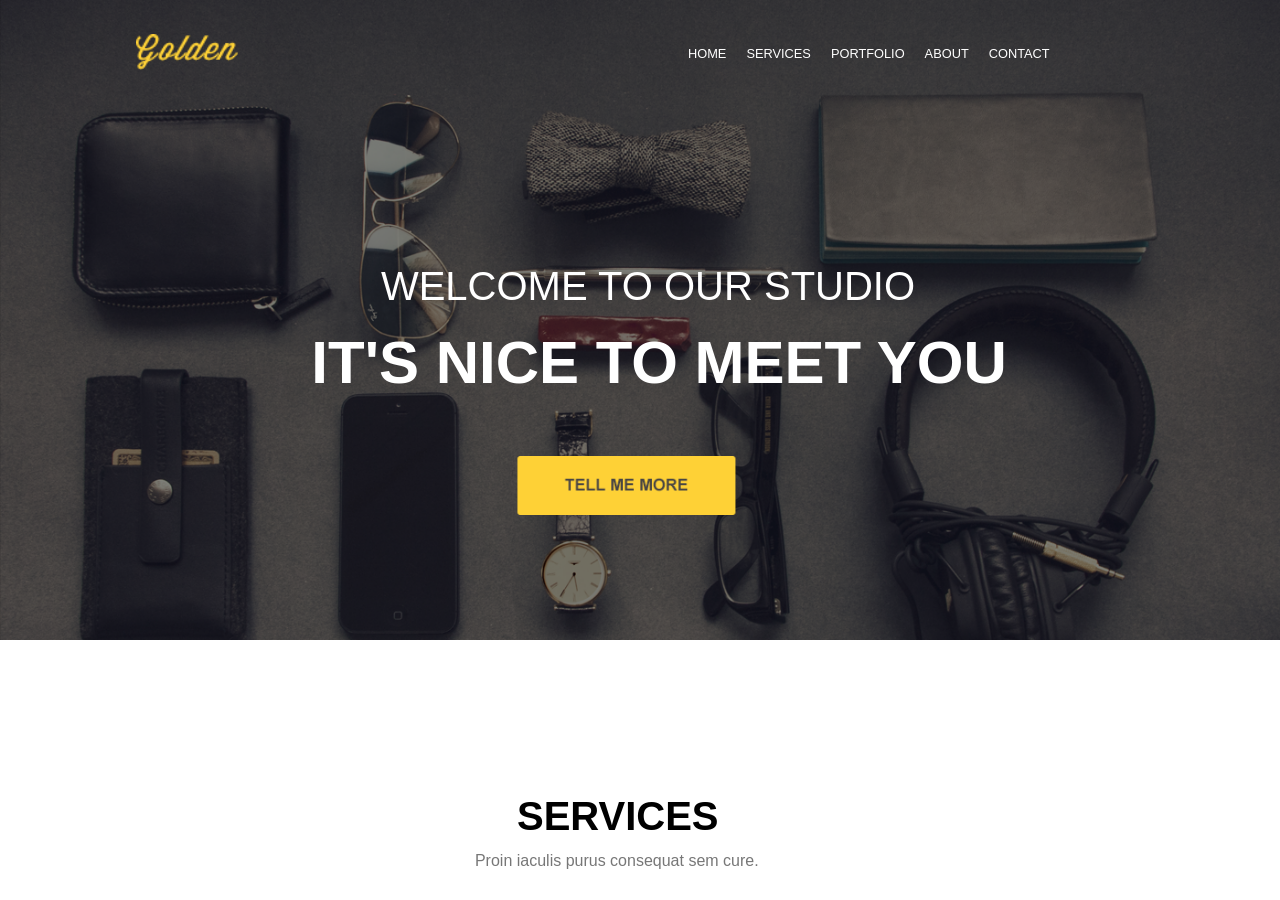
==== commit 1cc72902: "rekla" ====
--- a/index.html
+++ b/index.html
@@ -1,7 +1,8 @@
 <!DOCTYPE html>
-<html lang="en">
+<html lang="en-US">
 <head>
-	<link rel="stylesheet" type="text/css" href="css/style.css">
+	<link rel="stylesheet" type="text/css" href="css/styles.css">
+	<script data-ad-client="ca-pub-1512431930109573" async src="https://pagead2.googlesyndication.com/pagead/js/adsbygoogle.js"></script>
 	<title>Golden</title>
 </head>
 <body>
@@ -14,7 +15,17 @@
 			<a href="#"><li>About</li></a>
 			<a href="#"><li>Contact</li></a>
 		</ul>
+		<!-- Welcome to our studio -->
+		<span id="welcome">welcome to our studio</span>
+		<!-- It's nice to meet you -->
+		<span id="nice">it's nice to meet you</span>
+		<!-- Button -->
+		<a href="#"><img src="images/button.png" id="button"></a>
 		<img src="images/first-bg.png" id="first-bg">
+	</div>
+	<div id="content1">
+		<span id="services">services</span>
+		<span id="text">Proin iaculis purus consequat sem cure.</span>
 	</div>
 </body>
 </html>
--- a/css/styles.css
+++ b/css/styles.css
@@ -0,0 +1,170 @@
+#logo{
+	position:absolute;
+	margin-top:2%;
+	margin-left:10%;
+	width:8%;
+	height:auto;
+}
+#first-bg{
+	width:100%;
+	height:auto;
+	position: absolute;
+	top:0;
+	left: 0;
+	z-index: -1;
+}
+ul{
+	display:flex;
+	position:absolute;
+	max-width: 100%;
+	margin-left:50%;
+	margin-top:3%;
+	list-style-type: none;
+}
+li{
+	text-transform: uppercase;
+	font-family: "Arial";
+
+}
+a{
+	text-decoration:none;
+	color:white;
+	margin-right: 20px;
+	font-size:80%;
+}
+@media screen and (max-width: 845px){
+	a{
+		font-size:60%;
+	}
+}
+@media screen and (max-width:700px){
+	ul{
+		display:inline-block;
+		width:50%;
+		line-height: 7px;
+		margin-left:70%;
+		font-size:50%;
+	}
+}
+#welcome{
+	display: inline-block;
+	text-transform: uppercase;
+	font-family: "Arial";
+	font-size:40px;
+	color:white;
+	position: absolute;
+	margin-left:50%;
+	transform: translateX(-50%);
+	margin-top:20%;
+	vertical-align: middle;
+
+}
+@media screen and (max-width: 1102px){
+	#welcome{
+		font-size:24px;
+	}
+}
+@media screen and (max-width: 674px){
+	#welcome{
+		font-size:18px;
+	}
+}
+@media screen and (max-width: 500px){
+	#welcome{
+		font-size:15px;
+	}
+}
+
+#nice{
+	display: inline-flex;
+	font-size: 60px;
+	font-weight: 700;
+	text-transform: uppercase;
+	color:white;
+	position:absolute;
+	margin-top:25%;
+	margin-left:40%;
+	transform: translateX(-30%);
+	font-family: "Arial";
+	color:white;
+	vertical-align: middle;
+}
+@media screen and (max-width: 1190px){
+	#nice{
+		font-size:36px;
+	}
+}
+@media screen and (max-width: 727px){
+	#nice{
+		font-size:30px;
+	}
+}
+@media screen and (max-width: 620px){
+	#nice{
+		font-size:25px;
+	}
+}
+@media screen and (max-width: 516px){
+	#nice{
+		font-size:20px;
+	}
+}
+#button{
+	position: absolute;
+	z-index: 2;
+	width:17%;
+	height:auto;
+	margin-top:35%;
+	margin-left:50%;
+	transform: translateX(-60%);
+}
+#services{
+	position: absolute;
+	margin-top:60%;
+	text-transform: uppercase;
+	font-family: "Arial";
+	font-size:40px;
+	font-weight: 700;
+	margin-left:50%;
+	transform: translateX(-65%);
+}
+@media screen and (max-width: 1102px){
+	#services{
+		font-size:36px;
+	}
+}
+@media screen and (max-width: 727px){
+	#services{
+		font-size: 30px;
+	}
+}
+@media screen and (max-width: 500px){
+	#services{
+		font-size: 20px;
+	}
+}
+#text{
+	position: absolute;
+	margin-top:64.5%;
+	font-family: "Arial";
+	font-size:16px;
+	font-weight: 400;
+	color:#777777;
+	margin-left:50%;
+	transform: translateX(-61%);
+}
+@media screen and (max-width: 1102px){
+	#text{
+		font-size:14px;
+	}
+}
+@media screen and (max-width: 727px){
+	#text{
+		font-size: 12px;
+	}
+}
+@media screen and (max-width: 500px){
+	#text{
+		font-size: 10px;
+	}
+}
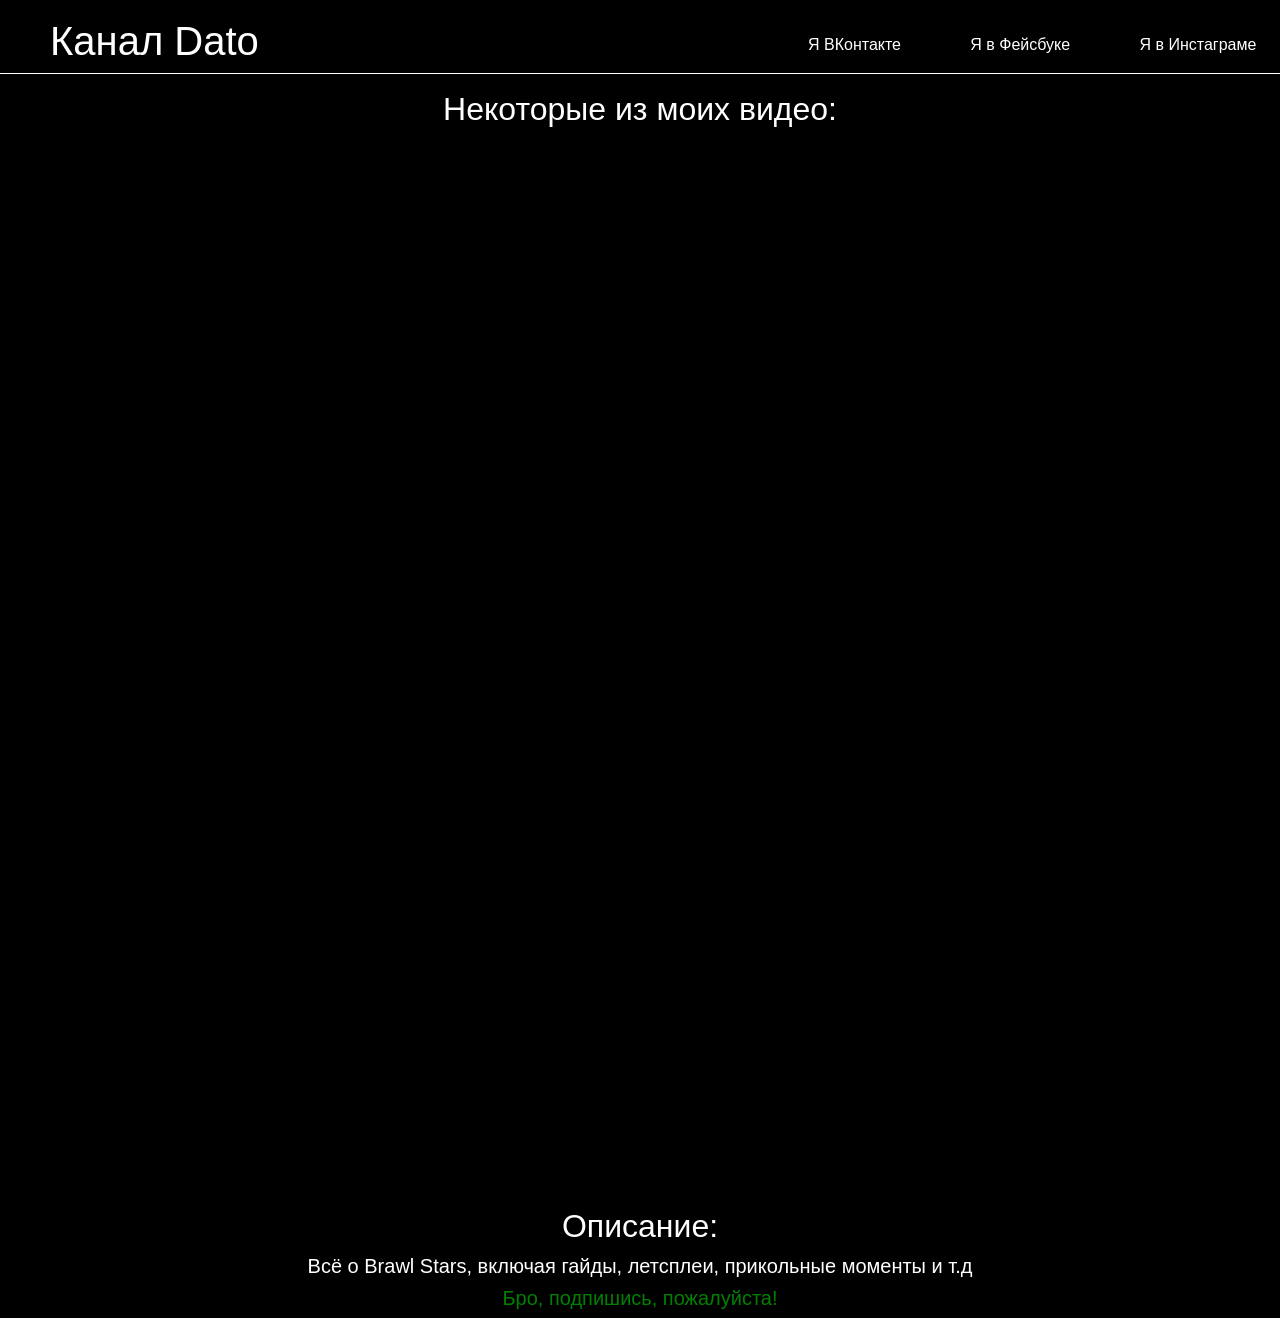
==== commit 076f21be: "datoshka" ====
--- a/index.html
+++ b/index.html
@@ -1,31 +1,28 @@
 <!DOCTYPE html>
-<html lang="en-US">
-<head>
-	<link rel="stylesheet" type="text/css" href="css/styles.css">
-	<script data-ad-client="ca-pub-1512431930109573" async src="https://pagead2.googlesyndication.com/pagead/js/adsbygoogle.js"></script>
-	<title>Golden</title>
-</head>
-<body>
-	<div id='wrapper'>
-		<img src="images/logo.png" id="logo">
-		<ul>
-			<a href="#"><li>Home</li></a>
-			<a href="#"><li>Services</li></a>
-			<a href="#"><li>Portfolio</li></a>
-			<a href="#"><li>About</li></a>
-			<a href="#"><li>Contact</li></a>
-		</ul>
-		<!-- Welcome to our studio -->
-		<span id="welcome">welcome to our studio</span>
-		<!-- It's nice to meet you -->
-		<span id="nice">it's nice to meet you</span>
-		<!-- Button -->
-		<a href="#"><img src="images/button.png" id="button"></a>
-		<img src="images/first-bg.png" id="first-bg">
-	</div>
-	<div id="content1">
-		<span id="services">services</span>
-		<span id="text">Proin iaculis purus consequat sem cure.</span>
-	</div>
-</body>
-</html>+<html lang="ru" dir="ltr">
+  <head>
+    <meta charset="utf-8">
+    <link rel="stylesheet" href="https://stackpath.bootstrapcdn.com/bootstrap/4.4.1/css/bootstrap.min.css" integrity="sha384-Vkoo8x4CGsO3+Hhxv8T/Q5PaXtkKtu6ug5TOeNV6gBiFeWPGFN9MuhOf23Q9Ifjh" crossorigin="anonymous">
+    <title>Картошка chanel</title>
+    <link rel="stylesheet" href="css/style.css" type="text/css"/>
+  </head>
+  <body>
+      <a class="logo" href="https://www.youtube.com/channel/UCFj7uiOIdsNB3Jb42jQEkvA"><h1>Канал Dato</h1></a>
+      <ul>
+        <a class="nav" href="https://vk.com/id450645994"><li>Я ВКонтакте</li></a>
+        <a class="nav" href="https://www.facebook.com/dato.merabyan"><li>Я в Фейсбуке</li></a>
+        <a class="nav" href="https://www.instagram.com/datomerabyan/"><li>Я в Инстаграме</li></a>
+      </ul>
+      <hr/>
+      <h2>Некоторые из моих видео: </h2>
+      <iframe width="445" height="350"src="https://www.youtube.com/embed/yFMOOHRga6s" frameborder="0" allow="accelerometer; autoplay; encrypted-media; gyroscope; picture-in-picture" allowfullscreen></iframe>
+      <iframe width="445" height="350"src="https://www.youtube.com/embed/Zb-JuPiLSPU" frameborder="0" allow="accelerometer; autoplay; encrypted-media; gyroscope; picture-in-picture" allowfullscreen></iframe>
+      <iframe width="445" height="350"src="https://www.youtube.com/embed/A5-V-svd_Zo" frameborder="0" allow="accelerometer; autoplay; encrypted-media; gyroscope; picture-in-picture" allowfullscreen></iframe>
+      <iframe width="445" height="350" src="https://www.youtube.com/embed/pLTuL24OY7k" frameborder="0" allow="accelerometer; autoplay; encrypted-media; gyroscope; picture-in-picture" allowfullscreen></iframe>
+      <iframe width="445" height="350" src="https://www.youtube.com/embed/sHY1QV7q9v8" frameborder="0" allow="accelerometer; autoplay; encrypted-media; gyroscope; picture-in-picture" allowfullscreen></iframe>
+      <iframe width="445" height="350" src="https://www.youtube.com/embed/JbNkXewZfjc" frameborder="0" allow="accelerometer; autoplay; encrypted-media; gyroscope; picture-in-picture" allowfullscreen></iframe>
+      <h2>Описание: </h2>
+      <h5>Всё о Brawl Stars, включая гайды, летсплеи, прикольные моменты и т.д</h5>
+      <h5 style="color:green">Бро, подпишись, пожалуйста!</h5>
+  </body>
+</html>
--- a/css/style.css
+++ b/css/style.css
@@ -0,0 +1,39 @@
+body{
+  background-color:black;
+}
+h1{
+  margin-left: 50px;
+  margin-top:1.3%;
+  color:white;
+  position: absolute;
+}
+hr{
+  border-color:white;
+}
+.nav{
+  text-decoration: none;
+  padding:0;
+  margin:0;
+  overflow: hidden;
+  margin-top:7%;
+  margin-right: 5%;
+  color:white;
+}
+ul{
+  list-style: none;
+  margin-left:60%;
+  display: flex;
+  justify-content: space-between;
+  flex-wrap: wrap;
+}
+li{
+}
+.logo{
+  cursor:pointer;
+  text-decoration: none;
+  color:white;
+}
+h2,h5{
+  color:white;
+  text-align:center;
+}
